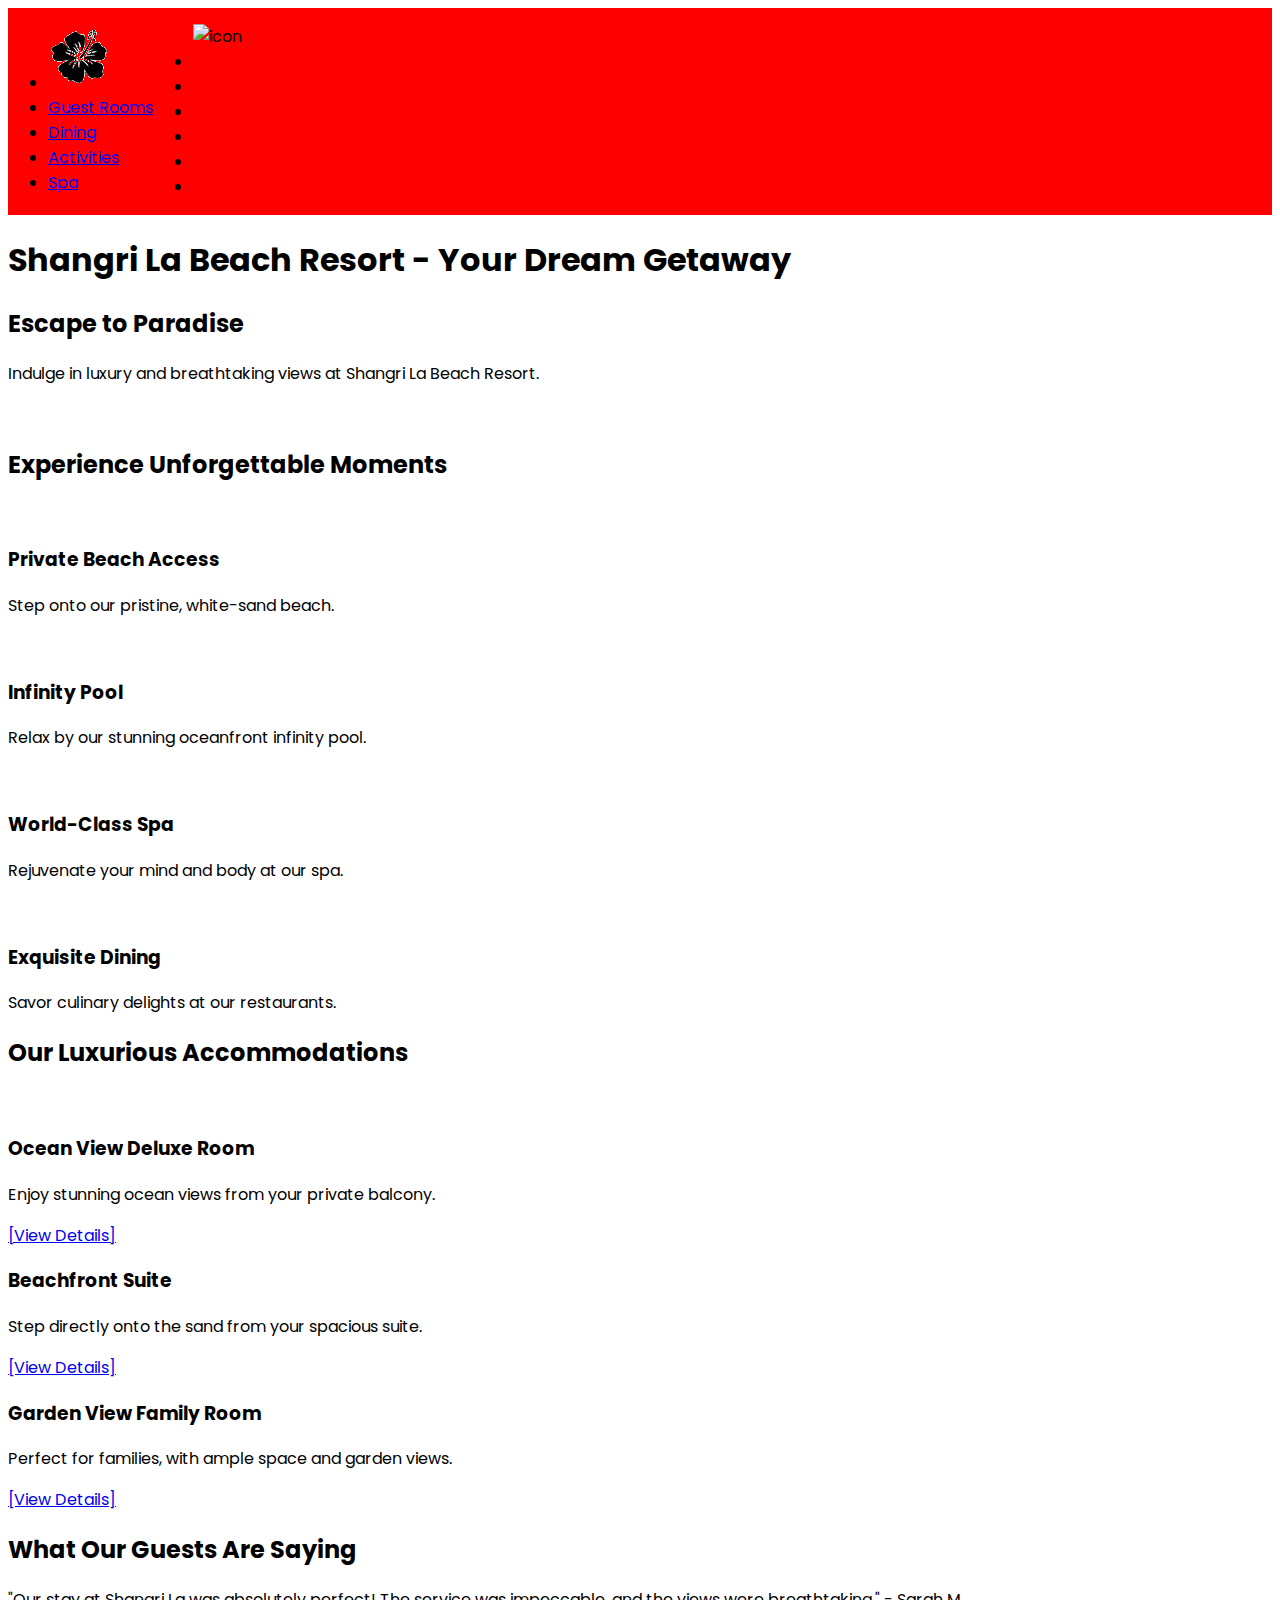
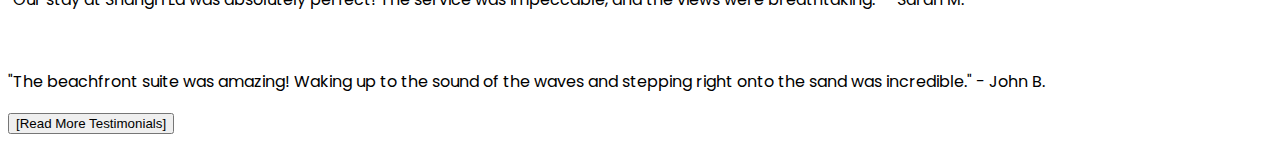
==== index.html @ 20bf905b "link font and CSS stylesheet" ====
<!DOCTYPE html>
<html lang="en">
<head>
    <meta charset="UTF-8">
    <meta name="viewport" content="width=device-width, initial-scale=1.0">
    <title>Home</title>
    <link rel="stylesheet" href="./style.css">
    <link rel="preconnect" href="https://fonts.googleapis.com">
<link rel="preconnect" href="https://fonts.gstatic.com" crossorigin>
<link href="https://fonts.googleapis.com/css2?family=Poppins:wght@200;400;700&display=swap" rel="stylesheet">
</head>
<body>
    <header>
        <ul>
          <li><a href="./index.html"><img src="./favicon.png" alt="Shangri La Logo of a 5 petal flower with a single curved stem in the center with some dots on the end of the stem"></a></li>
          <li><a href="./guest-rooms.html">Guest Rooms</a></li>
          <li><a href="./dining.html">Dining</a></li>
          <li><a href="./activities.html">Activities</a></li>
          <li><a href="./spa.html">Spa</a></li>
        </ul>
        <ul>
            <img src="" alt="icon" id="icon">
            <li id="temperature"></li>
            <li id="realfeel"></li>
            <li id="description"></li>
            <li id="humidity"></li>
            <li id="high"></li>
            <li id="low"></li>
        </ul>
    </header>

    <main>
            <h1>Shangri La Beach Resort - Your Dream Getaway</h1>
            <section>
            <h2>Escape to Paradise</h2>
            <p>Indulge in luxury and breathtaking views at Shangri La Beach Resort.</p>
            <br>
            <h2>Experience Unforgettable Moments</h2>
            <br>
            <h3>Private Beach Access</h3>
            <p>Step onto our pristine, white-sand beach.</p>
            <br>
            <h3>Infinity Pool</h3>
            <p>Relax by our stunning oceanfront infinity pool.</p>
            <br>
            <h3>World-Class Spa</h3>
            <p>Rejuvenate your mind and body at our spa.</p>
            <br>
            <h3>Exquisite Dining</h3>
            <p>Savor culinary delights at our restaurants.</p>
        </section>
        <section>
            <h2>Our Luxurious Accommodations</h2>
            <br>
            <h3>Ocean View Deluxe Room</h3>
            <p>Enjoy stunning ocean views from your private balcony.</p>
            <a href="#">[View Details]</a>
            <br>
            <h3>Beachfront Suite</h3>
            <p>Step directly onto the sand from your spacious suite.</p>
            <a href="#">[View Details]</a>
            <br>
            <h3>Garden View Family Room</h3>
            <p>Perfect for families, with ample space and garden views.</p>
            <a href="#">[View Details]</a>
        </section>
        <section>
            <h2>What Our Guests Are Saying</h2>
            <p>"Our stay at Shangri La was absolutely perfect! The service was impeccable, and the views were breathtaking."

                - Sarah M.
                </p>
            <br>
            <p>"The beachfront suite was amazing! Waking up to the sound of the waves and stepping right onto the sand was incredible."

                - John B.
                </p>
            <button>[Read More Testimonials]</button>
            <!--use js with toggle class to make this dropdown into the rest of the testimonies-->
        </section>
    </main>
    <script src="./weather.js"></script>
</body>
</html>

<!--
THESE ARE THE REST OF THE TESTIMONIES

"We traveled with our two young children, and the Kids' Club was a lifesaver! The staff were fantastic, and our kids had a blast. This allowed us some much-needed relaxation time. The resort is very family-friendly."

- Emily K.

"The spa experience was divine. The therapists were skilled, and the atmosphere was so peaceful. It was the perfect way to unwind and de-stress. We left feeling completely rejuvenated."

- David L.

"From the moment we arrived, the staff made us feel welcome and well taken care of. The attention to detail was outstanding. Shangri La truly lives up to its name - a little slice of paradise!"

- Jessica P.

We are always striving to provide exceptional experiences for our guests. If you have enjoyed your stay at Shangri La Beach Resort, we would love to hear from you!
-->
---- style.css ----
*{
    box-sizing: border-box;
}

body{
    font-family: 'Poppins', 'sans-serif';
}

header{
    display: flex;
    background-color: red;
}
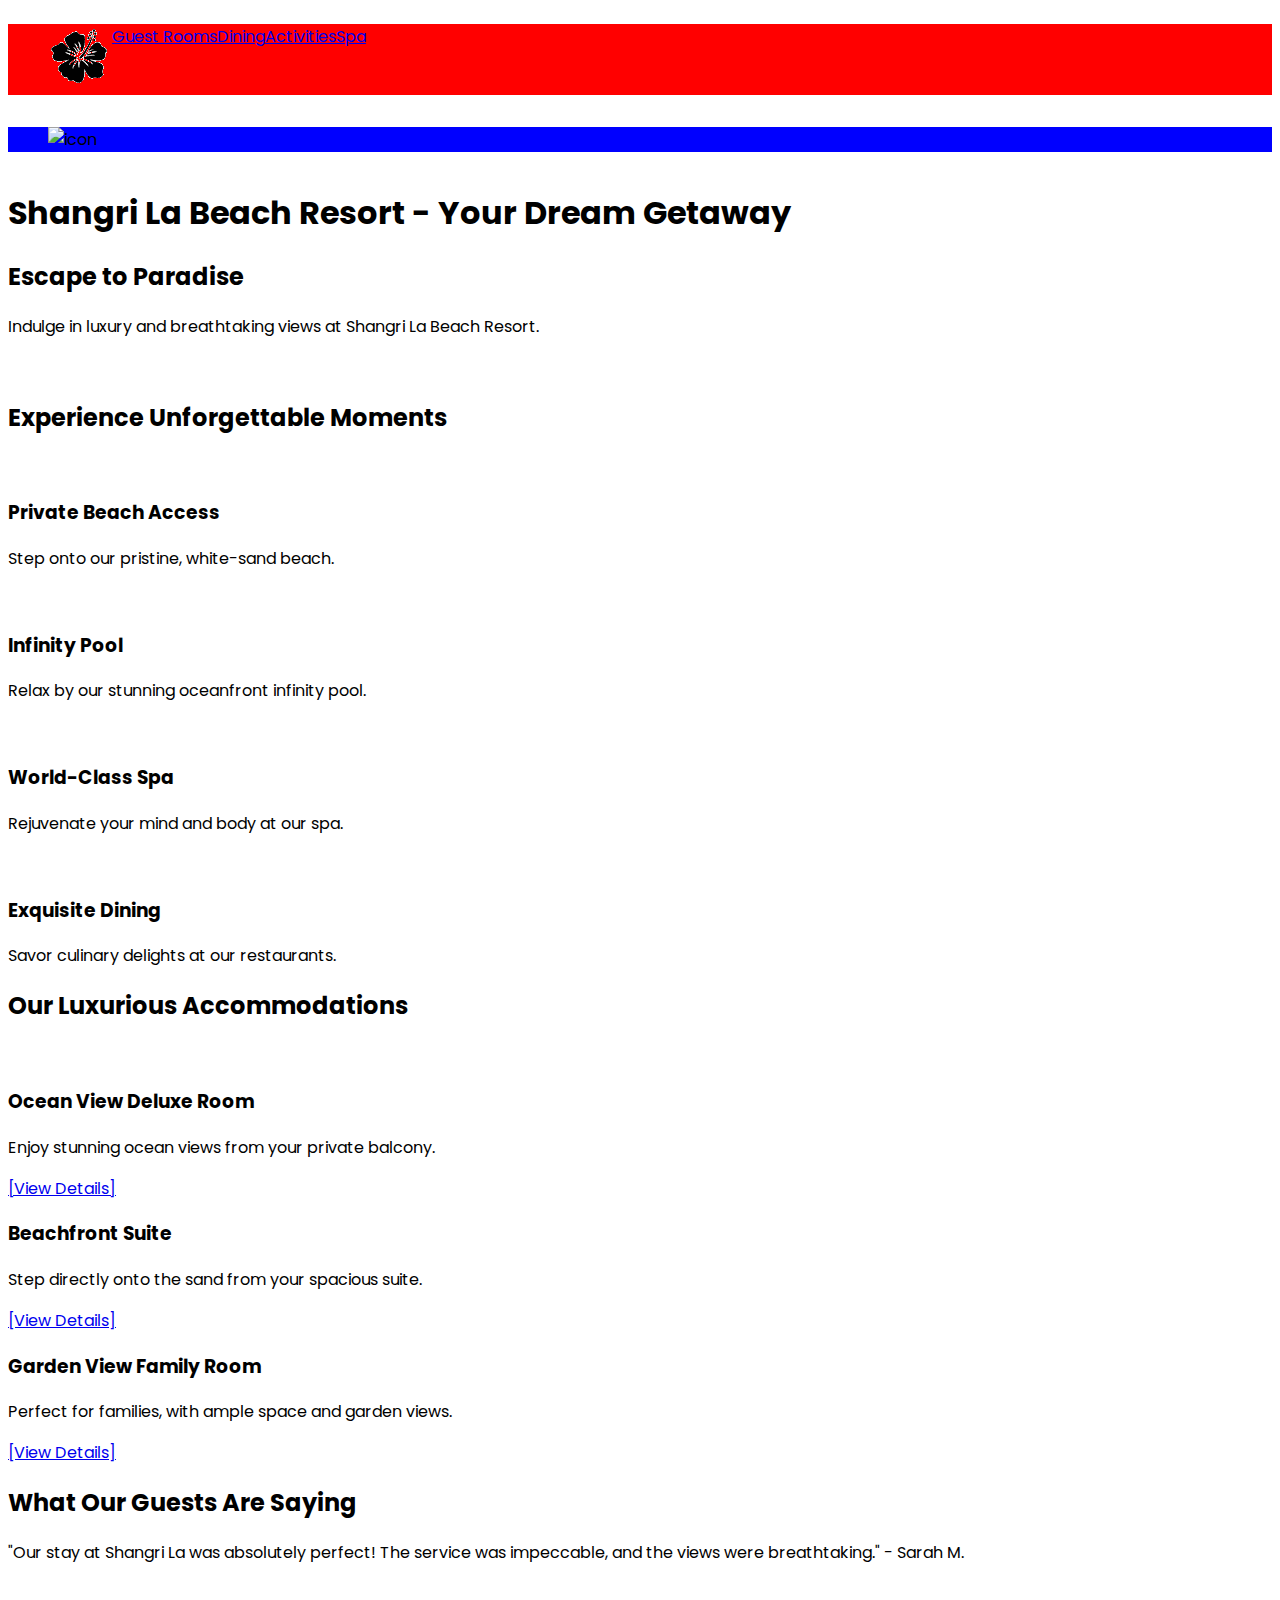
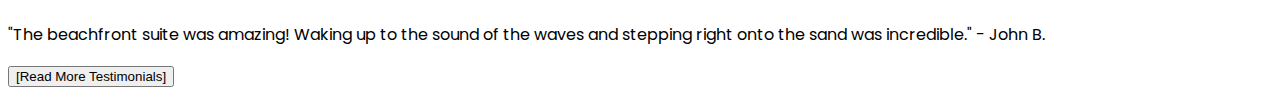
==== commit 9269c4d8: "simplify header and begin styling in CSS" ====
--- a/index.html
+++ b/index.html
@@ -11,21 +11,16 @@
 </head>
 <body>
     <header>
-        <ul>
+        <ul class="navi">
           <li><a href="./index.html"><img src="./favicon.png" alt="Shangri La Logo of a 5 petal flower with a single curved stem in the center with some dots on the end of the stem"></a></li>
           <li><a href="./guest-rooms.html">Guest Rooms</a></li>
           <li><a href="./dining.html">Dining</a></li>
           <li><a href="./activities.html">Activities</a></li>
           <li><a href="./spa.html">Spa</a></li>
         </ul>
-        <ul>
+        <ul class="temp">
             <img src="" alt="icon" id="icon">
             <li id="temperature"></li>
-            <li id="realfeel"></li>
-            <li id="description"></li>
-            <li id="humidity"></li>
-            <li id="high"></li>
-            <li id="low"></li>
         </ul>
     </header>
 
--- a/style.css
+++ b/style.css
@@ -8,5 +8,17 @@
 
 header{
     display: flex;
+    flex-direction: column;
+}
+
+.navi{
+    display: flex;
+    list-style-type: none;
     background-color: red;
 }
+
+.temp{
+    display: flex;
+    list-style-type: none;
+    background-color: blue;
+}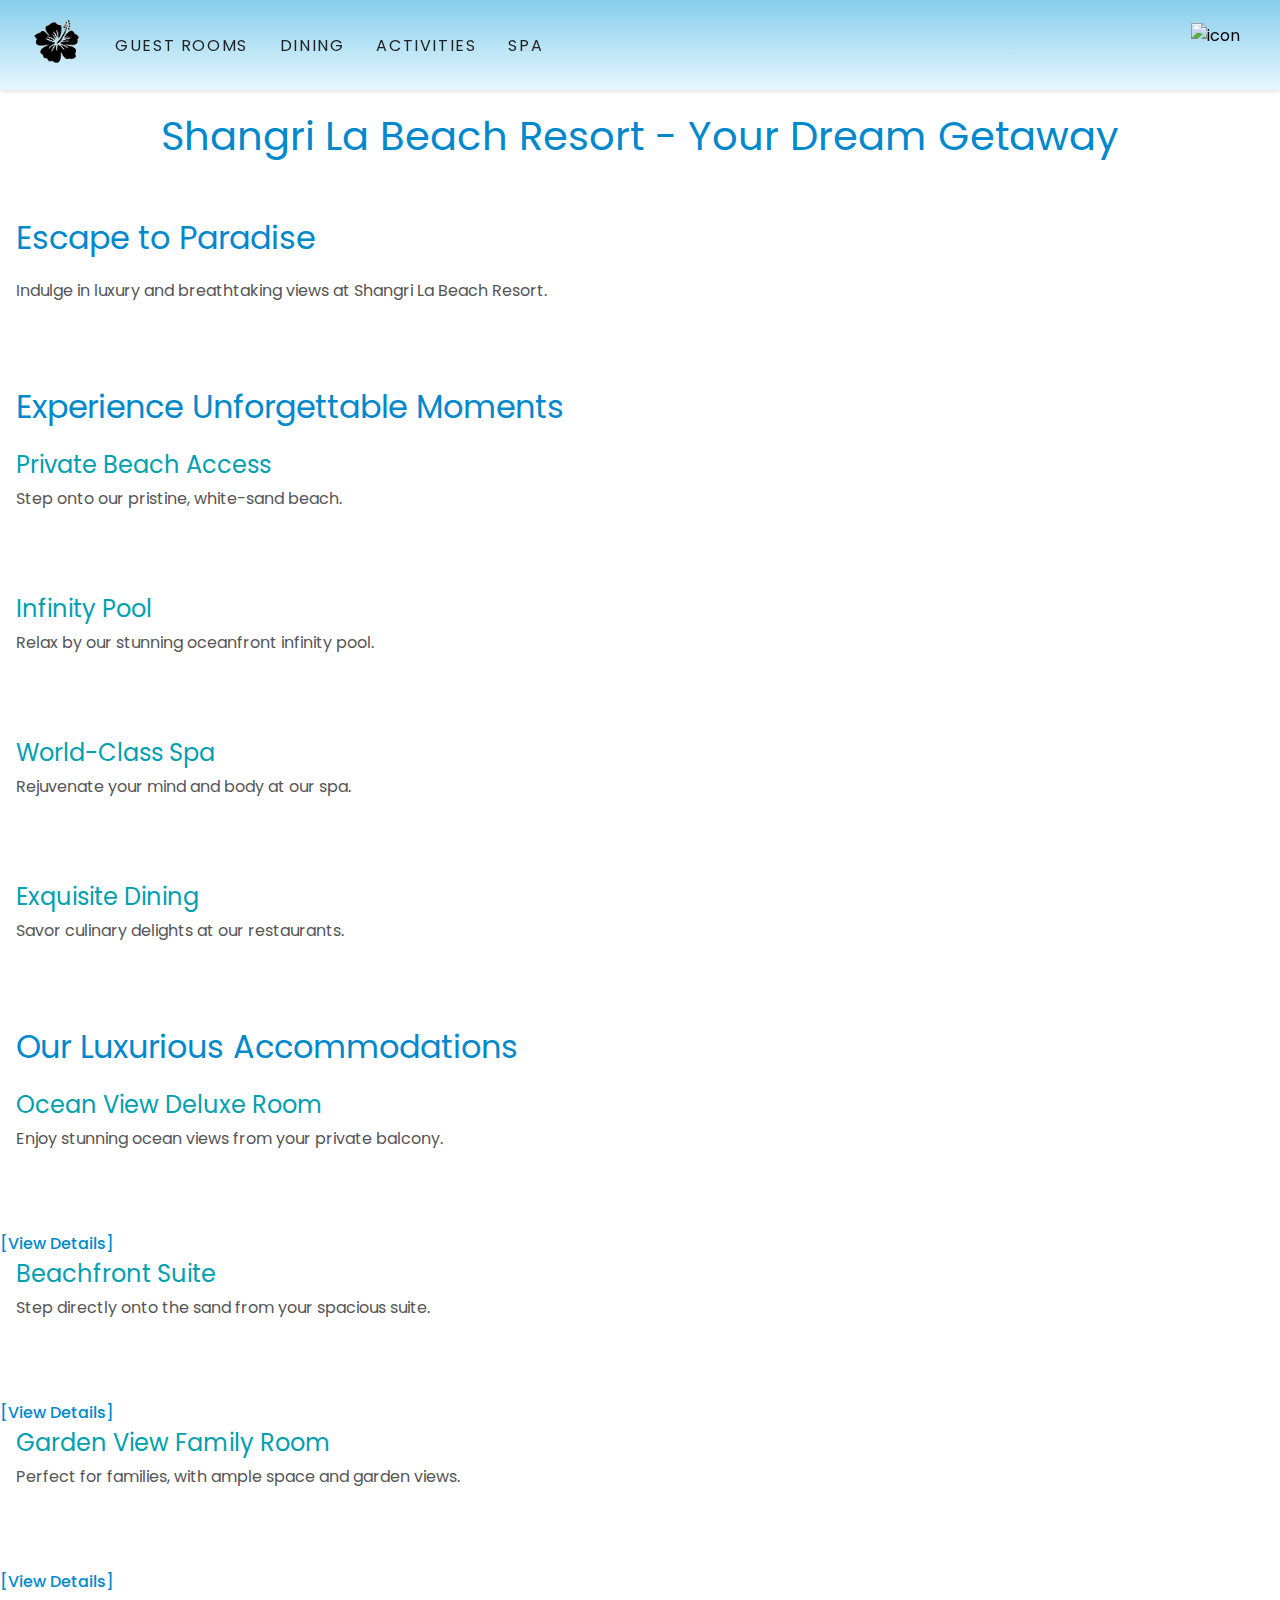
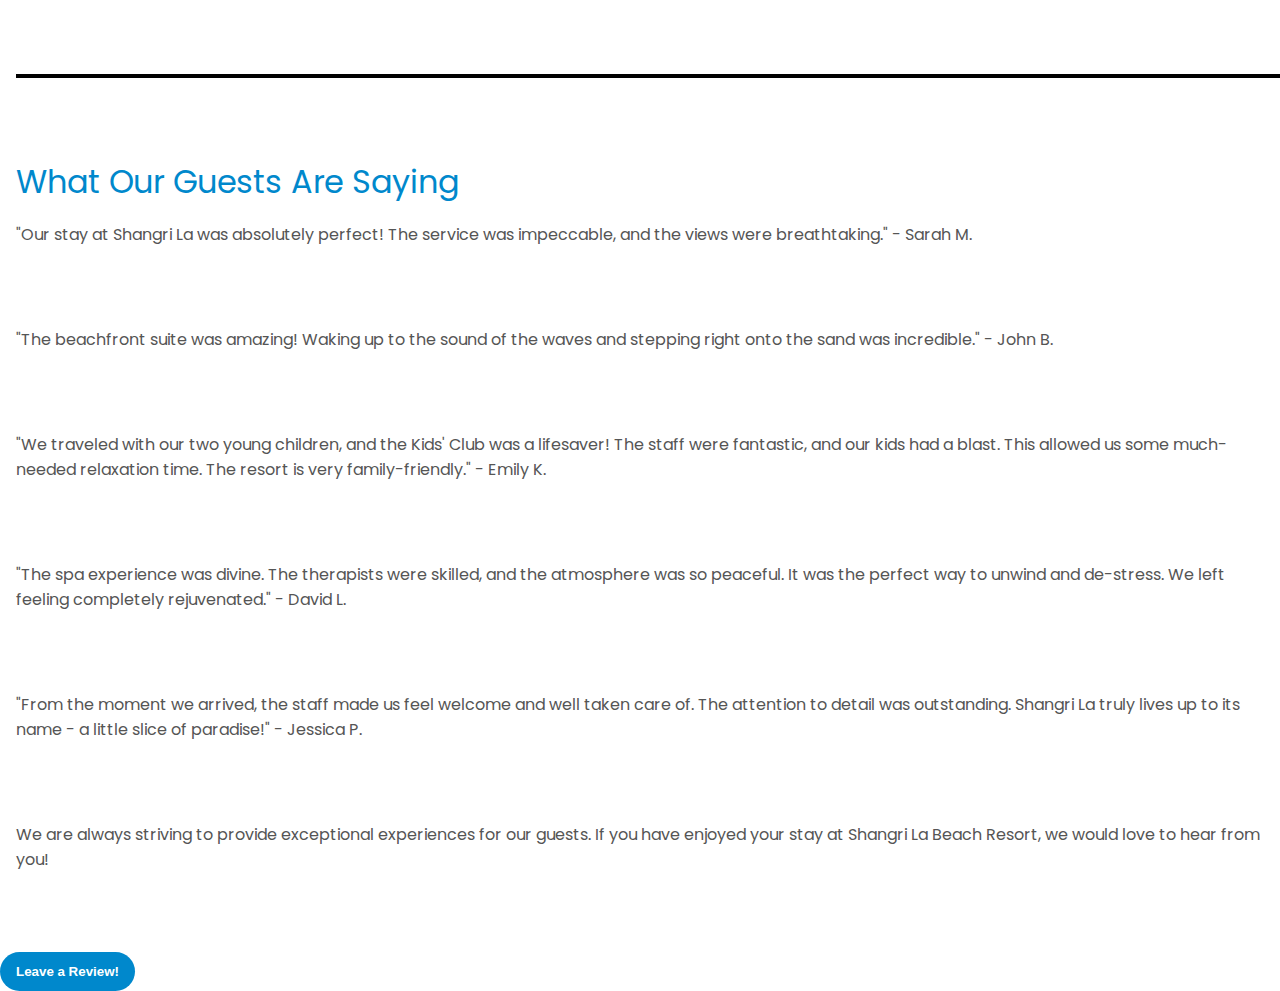
==== commit e0bc3fd7: "add major universal styling and add in photos" ====
--- a/index.html
+++ b/index.html
@@ -29,69 +29,55 @@
             <section>
             <h2>Escape to Paradise</h2>
             <p>Indulge in luxury and breathtaking views at Shangri La Beach Resort.</p>
-            <br>
             <h2>Experience Unforgettable Moments</h2>
-            <br>
             <h3>Private Beach Access</h3>
             <p>Step onto our pristine, white-sand beach.</p>
-            <br>
             <h3>Infinity Pool</h3>
             <p>Relax by our stunning oceanfront infinity pool.</p>
-            <br>
             <h3>World-Class Spa</h3>
             <p>Rejuvenate your mind and body at our spa.</p>
-            <br>
             <h3>Exquisite Dining</h3>
             <p>Savor culinary delights at our restaurants.</p>
         </section>
         <section>
             <h2>Our Luxurious Accommodations</h2>
-            <br>
             <h3>Ocean View Deluxe Room</h3>
             <p>Enjoy stunning ocean views from your private balcony.</p>
-            <a href="#">[View Details]</a>
-            <br>
+            <a href="./guest-rooms.html#ocean-view">[View Details]</a>
             <h3>Beachfront Suite</h3>
             <p>Step directly onto the sand from your spacious suite.</p>
-            <a href="#">[View Details]</a>
-            <br>
+            <a href="./guest-rooms.html#beachfront">[View Details]</a>
             <h3>Garden View Family Room</h3>
             <p>Perfect for families, with ample space and garden views.</p>
-            <a href="#">[View Details]</a>
+            <a href="./guest-rooms.html#garden-view">[View Details]</a>
         </section>
+        <p class="separation"></p>
         <section>
-            <h2>What Our Guests Are Saying</h2>
+            <h2 id="reviews">What Our Guests Are Saying</h2>
             <p>"Our stay at Shangri La was absolutely perfect! The service was impeccable, and the views were breathtaking."
 
                 - Sarah M.
                 </p>
-            <br>
             <p>"The beachfront suite was amazing! Waking up to the sound of the waves and stepping right onto the sand was incredible."
 
                 - John B.
                 </p>
-            <button>[Read More Testimonials]</button>
-            <!--use js with toggle class to make this dropdown into the rest of the testimonies-->
+            <p>"We traveled with our two young children, and the Kids' Club was a lifesaver! The staff were fantastic, and our kids had a blast. This allowed us some much-needed relaxation time. The resort is very family-friendly."
+
+                - Emily K.
+                </p>
+            <p>"The spa experience was divine. The therapists were skilled, and the atmosphere was so peaceful. It was the perfect way to unwind and de-stress. We left feeling completely rejuvenated."
+
+                - David L.
+                </p>
+            <p>"From the moment we arrived, the staff made us feel welcome and well taken care of. The attention to detail was outstanding. Shangri La truly lives up to its name - a little slice of paradise!"
+
+                - Jessica P.
+                </p>
+            <p>We are always striving to provide exceptional experiences for our guests. If you have enjoyed your stay at Shangri La Beach Resort, we would love to hear from you!</p>
+            <button>Leave a Review!</button>
         </section>
     </main>
     <script src="./weather.js"></script>
 </body>
-</html>
-
-<!--
-THESE ARE THE REST OF THE TESTIMONIES
-
-"We traveled with our two young children, and the Kids' Club was a lifesaver! The staff were fantastic, and our kids had a blast. This allowed us some much-needed relaxation time. The resort is very family-friendly."
-
-- Emily K.
-
-"The spa experience was divine. The therapists were skilled, and the atmosphere was so peaceful. It was the perfect way to unwind and de-stress. We left feeling completely rejuvenated."
-
-- David L.
-
-"From the moment we arrived, the staff made us feel welcome and well taken care of. The attention to detail was outstanding. Shangri La truly lives up to its name - a little slice of paradise!"
-
-- Jessica P.
-
-We are always striving to provide exceptional experiences for our guests. If you have enjoyed your stay at Shangri La Beach Resort, we would love to hear from you!
--->+</html>--- a/style.css
+++ b/style.css
@@ -1,5 +1,7 @@
 *{
     box-sizing: border-box;
+    margin: 0;
+    padding: 0;
 }
 
 body{
@@ -8,17 +10,126 @@
 
 header{
     display: flex;
-    flex-direction: column;
+    justify-content: space-between;
+    align-items: center;
+    padding: 1rem 2rem;
+    background: linear-gradient(to bottom, skyblue, #e6f7ff);
+    box-shadow: 0 2px 4px rgba(0, 0, 0, 0.1);
+    /* I know I'm using px here. I hope that's alright!*/
+    position: sticky;
+    top: 0;
+    z-index: 100;
 }
 
-.navi{
+.navi {
     display: flex;
-    list-style-type: none;
-    background-color: red;
-}
+    align-items: center;
+    list-style: none;
+  }
+  
+  .navi li {
+    margin-left: 2rem;
+  }
 
-.temp{
+  .navi li:first-child {
+    margin-left: 0;
+  }
+  
+  .navi a {
+    color: #232222;
+    text-decoration: none;
+    font-weight: 400;
+    text-transform: uppercase;
+    letter-spacing: 0.1rem;
+    transition: color 0.5s ease;
+  }
+
+  .navi a:hover {
+    color: #0088cc;
+  }
+
+  .navi img{
+    height: 3.2rem;
+    width: auto;
+  }
+
+  .temp {
     display: flex;
-    list-style-type: none;
-    background-color: blue;
-}+    align-items: center;
+    list-style: none;
+  }
+
+  .temp img {
+    height: 2.8rem;
+    width: auto;
+    margin-right: 0.5rem;
+  }
+  
+  h1 {
+    font-size: 2.5rem;
+    color: #0088cc;
+    text-align: center;
+    margin-top: 1rem;
+    margin-bottom: 2rem;
+    font-weight: 400;
+    padding-bottom: 1rem;
+  }
+  
+  h2 {
+    font-size: 2rem;
+    color: #0088cc;
+    margin-bottom: 1rem;
+    margin-left: 1rem;
+    font-weight: 400;
+  }
+  
+  h3 {
+    font-size: 1.5rem;
+    color: #00a0b0;
+    margin-bottom: 0.25rem;
+    margin-left: 1rem;
+    font-weight: 400;
+  }
+  
+  p {
+    margin-bottom: 5rem;
+    margin-left: 1rem;
+    color: #555555;
+  }
+
+  a {
+    color: #0088cc;
+    text-decoration: none;
+    font-weight: 500;
+    transition: color 0.5s ease;
+  }
+  
+  a:hover {
+    color: turquoise;
+  }
+
+  button {
+    background-color: #0088cc;
+    color: white;
+    border: none;
+    padding: 0.75rem 1rem;
+    border-radius: 2rem;
+    cursor: pointer;
+    font-weight: bold;
+    transition: background-color 0.3s ease;
+  }
+  
+  button:hover {
+    background-color: turquoise;
+  }
+  
+  .list{
+    margin-left: 2rem;
+  }
+
+
+  .separation{
+    border: 2px solid black;
+    margin-top: 5rem;
+  }
+
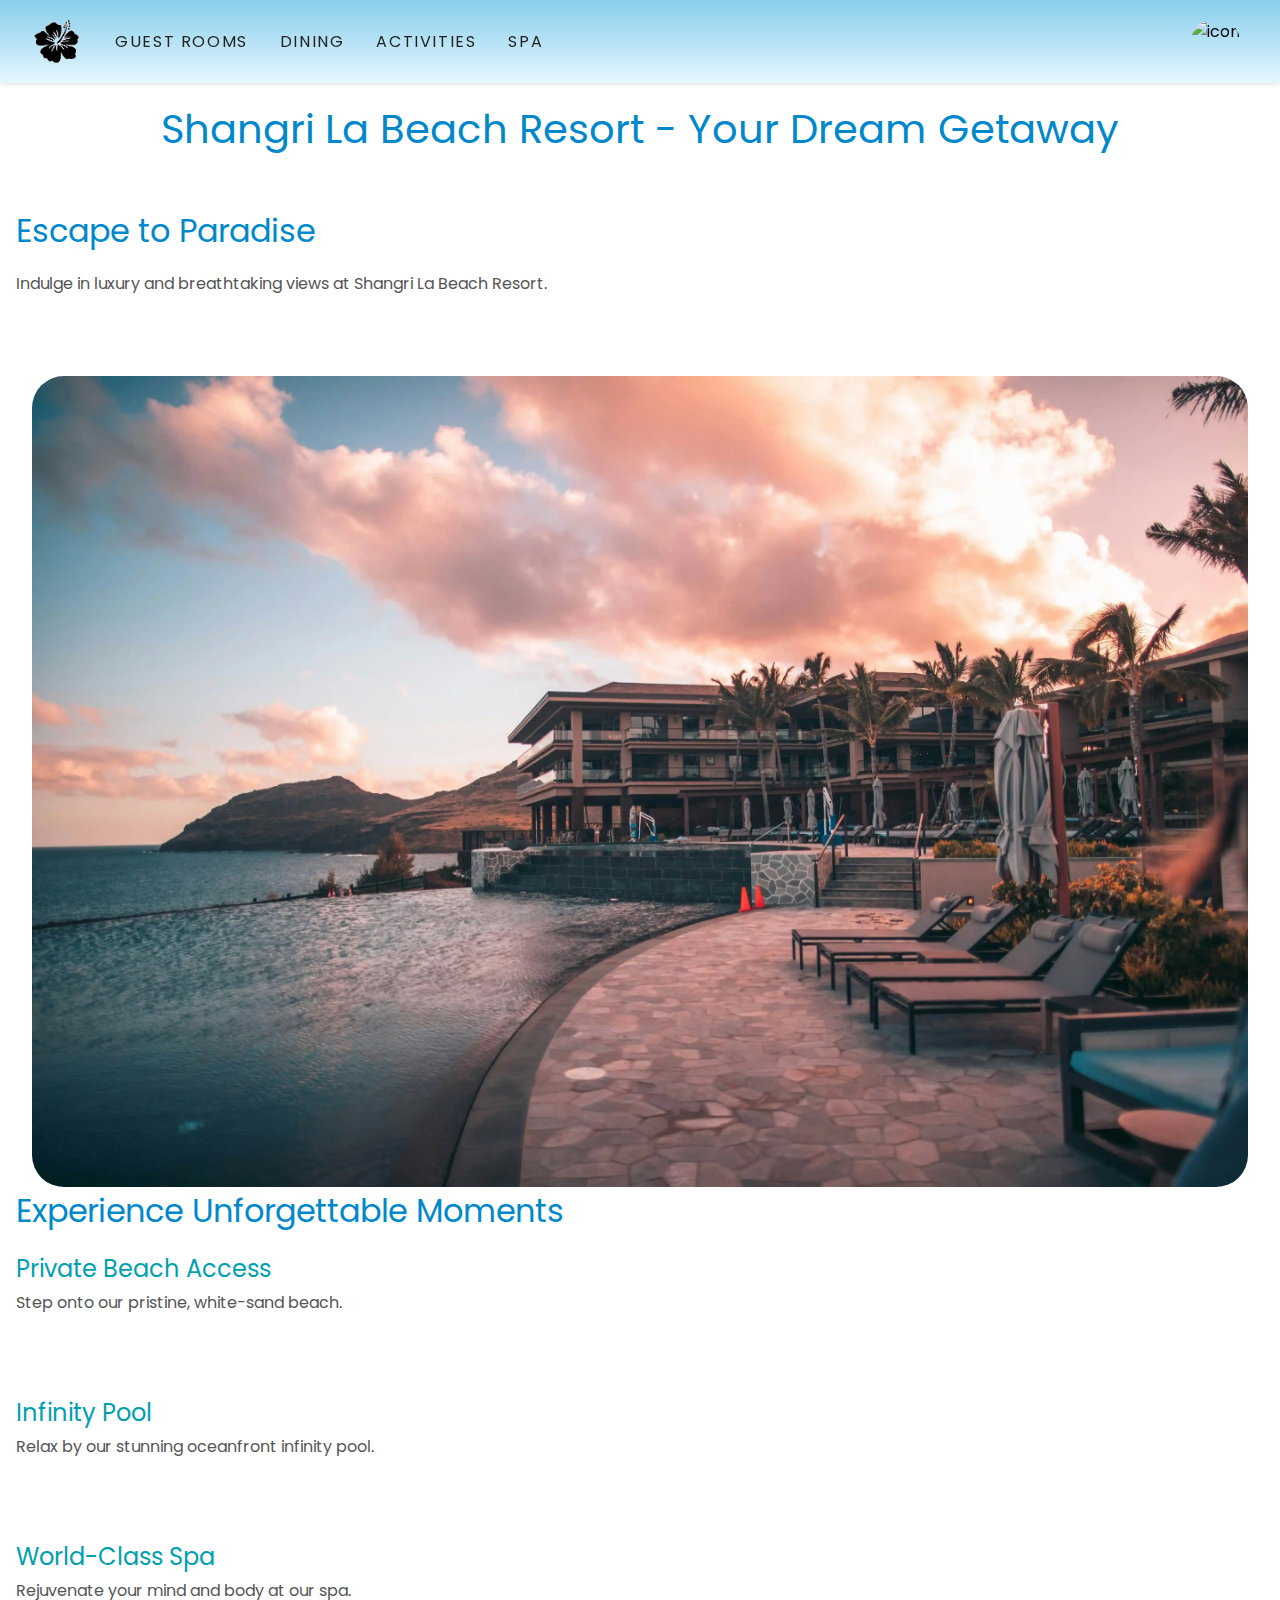
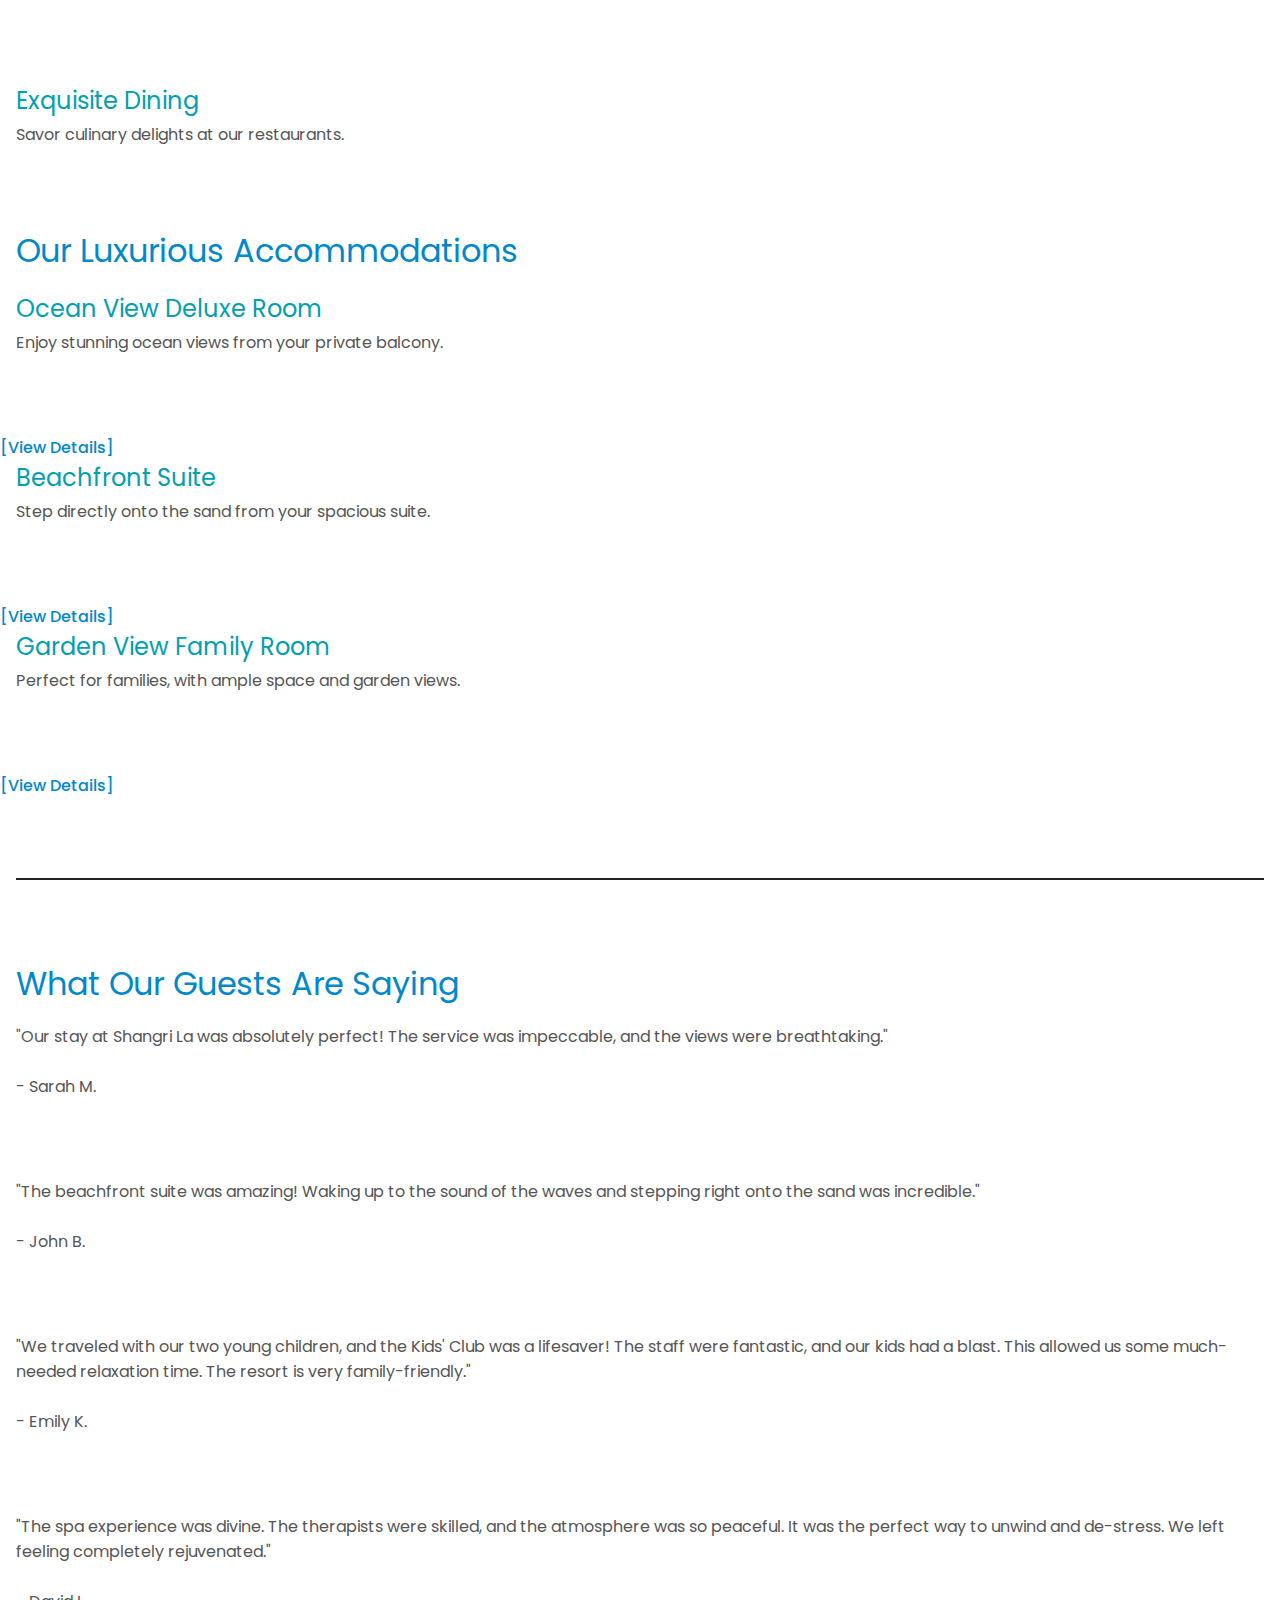
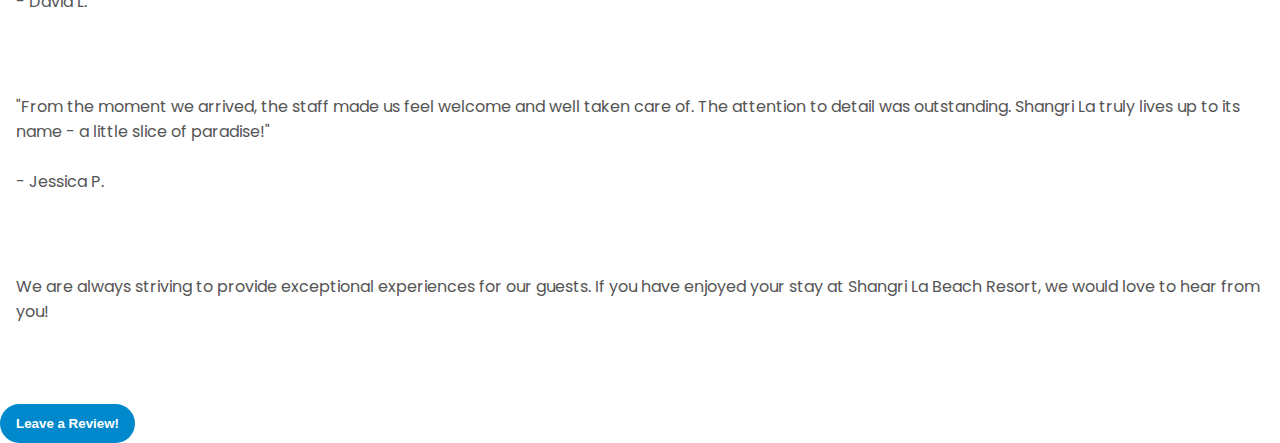
==== commit 9cc1a9a5: "fix formatting on home page, CSS file, and JS file" ====
--- a/index.html
+++ b/index.html
@@ -29,6 +29,7 @@
             <section>
             <h2>Escape to Paradise</h2>
             <p>Indulge in luxury and breathtaking views at Shangri La Beach Resort.</p>
+            <img src="./Photos/sunset.webp" alt="A breathtaking sunset over the infinity pool of the resort taken from the edge of the pool with vibrant clouds in the sky" width="95%">
             <h2>Experience Unforgettable Moments</h2>
             <h3>Private Beach Access</h3>
             <p>Step onto our pristine, white-sand beach.</p>
@@ -55,23 +56,23 @@
         <section>
             <h2 id="reviews">What Our Guests Are Saying</h2>
             <p>"Our stay at Shangri La was absolutely perfect! The service was impeccable, and the views were breathtaking."
-
+                <br><br>
                 - Sarah M.
                 </p>
             <p>"The beachfront suite was amazing! Waking up to the sound of the waves and stepping right onto the sand was incredible."
-
+                <br><br>
                 - John B.
                 </p>
             <p>"We traveled with our two young children, and the Kids' Club was a lifesaver! The staff were fantastic, and our kids had a blast. This allowed us some much-needed relaxation time. The resort is very family-friendly."
-
+                <br><br>
                 - Emily K.
                 </p>
             <p>"The spa experience was divine. The therapists were skilled, and the atmosphere was so peaceful. It was the perfect way to unwind and de-stress. We left feeling completely rejuvenated."
-
+                <br><br>
                 - David L.
                 </p>
             <p>"From the moment we arrived, the staff made us feel welcome and well taken care of. The attention to detail was outstanding. Shangri La truly lives up to its name - a little slice of paradise!"
-
+                <br><br>
                 - Jessica P.
                 </p>
             <p>We are always striving to provide exceptional experiences for our guests. If you have enjoyed your stay at Shangri La Beach Resort, we would love to hear from you!</p>
--- a/style.css
+++ b/style.css
@@ -25,47 +25,47 @@
     display: flex;
     align-items: center;
     list-style: none;
-  }
+}
   
-  .navi li {
+.navi li {
     margin-left: 2rem;
-  }
+}
 
-  .navi li:first-child {
+.navi li:first-child {
     margin-left: 0;
-  }
+}
   
-  .navi a {
+.navi a {
     color: #232222;
     text-decoration: none;
     font-weight: 400;
     text-transform: uppercase;
     letter-spacing: 0.1rem;
     transition: color 0.5s ease;
-  }
+}
 
-  .navi a:hover {
+.navi a:hover {
     color: #0088cc;
-  }
+}
 
-  .navi img{
+.navi img{
     height: 3.2rem;
     width: auto;
-  }
+}
 
-  .temp {
+.temp {
     display: flex;
     align-items: center;
     list-style: none;
-  }
+}
 
-  .temp img {
+.temp img {
     height: 2.8rem;
     width: auto;
     margin-right: 0.5rem;
-  }
+}
   
-  h1 {
+h1 {
     font-size: 2.5rem;
     color: #0088cc;
     text-align: center;
@@ -73,42 +73,42 @@
     margin-bottom: 2rem;
     font-weight: 400;
     padding-bottom: 1rem;
-  }
+}
   
-  h2 {
+h2 {
     font-size: 2rem;
     color: #0088cc;
     margin-bottom: 1rem;
     margin-left: 1rem;
     font-weight: 400;
-  }
+}
   
-  h3 {
+h3 {
     font-size: 1.5rem;
     color: #00a0b0;
     margin-bottom: 0.25rem;
     margin-left: 1rem;
     font-weight: 400;
-  }
+}
   
-  p {
+p {
     margin-bottom: 5rem;
     margin-left: 1rem;
     color: #555555;
-  }
+}
 
-  a {
+a {
     color: #0088cc;
     text-decoration: none;
     font-weight: 500;
     transition: color 0.5s ease;
-  }
+}
   
-  a:hover {
+a:hover {
     color: turquoise;
-  }
+}
 
-  button {
+button {
     background-color: #0088cc;
     color: white;
     border: none;
@@ -117,19 +117,25 @@
     cursor: pointer;
     font-weight: bold;
     transition: background-color 0.3s ease;
-  }
+}
   
-  button:hover {
+button:hover {
     background-color: turquoise;
-  }
+}
   
-  .list{
+.list{
     margin-left: 2rem;
-  }
+}
 
+.separation{
+    border: 1.5px solid #232222;
+    margin-top: 5rem;
+    margin-right: 1rem;
+}
 
-  .separation{
-    border: 2px solid black;
-    margin-top: 5rem;
-  }
-
+img{
+    display: block;
+    margin-left: auto;
+    margin-right: auto;
+    border-radius: 2rem;
+}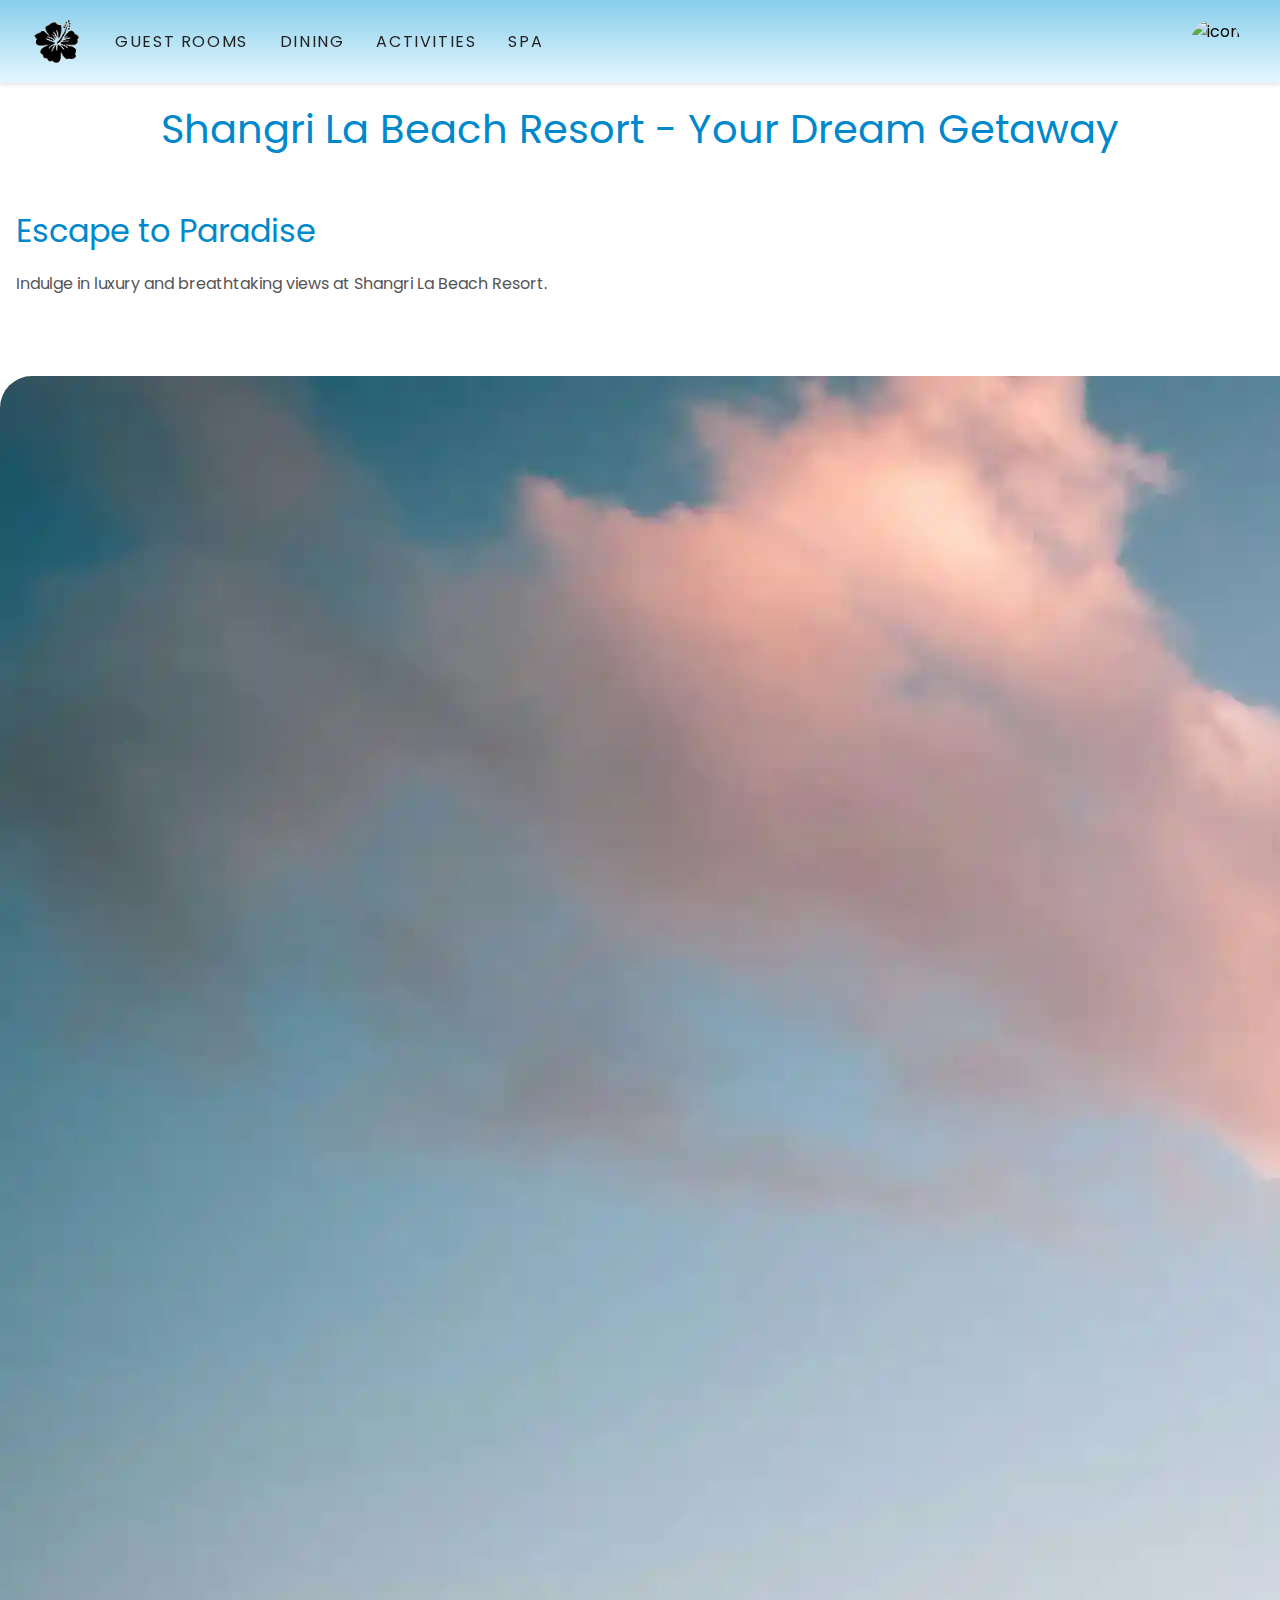
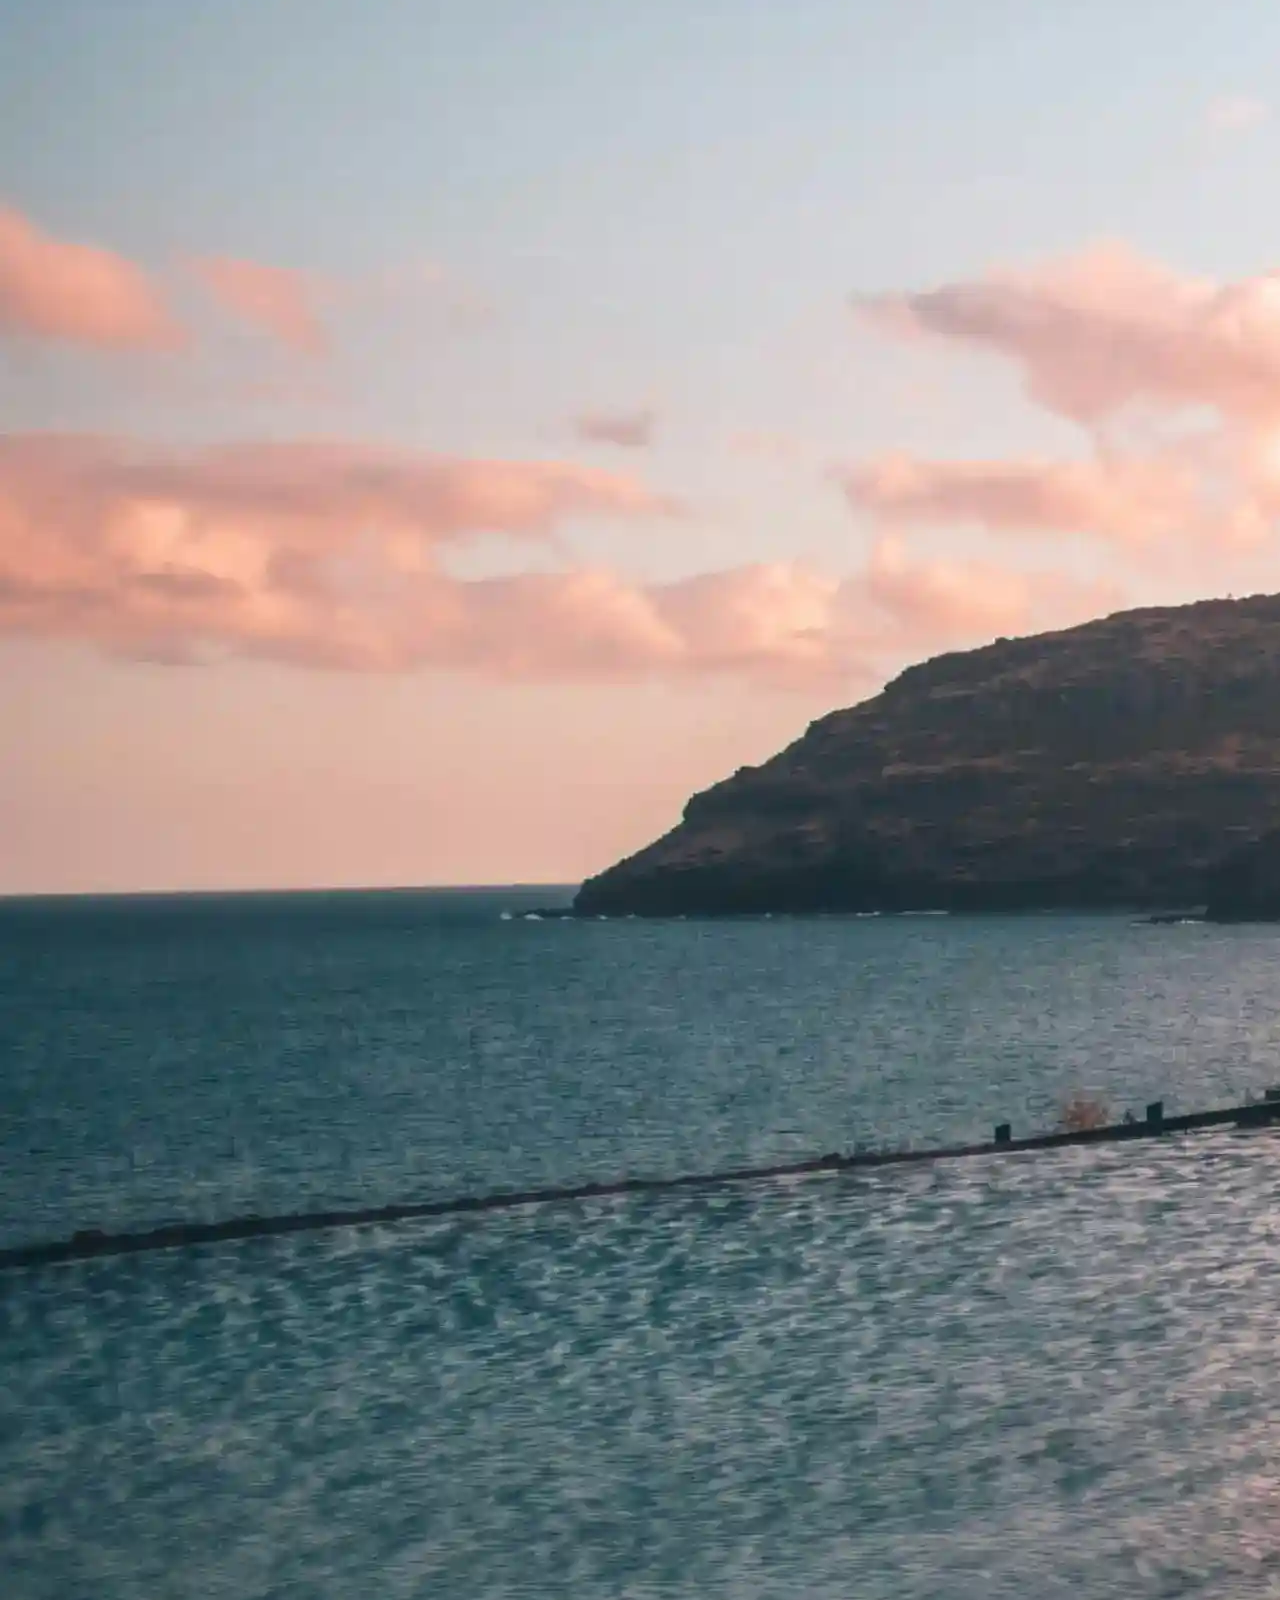
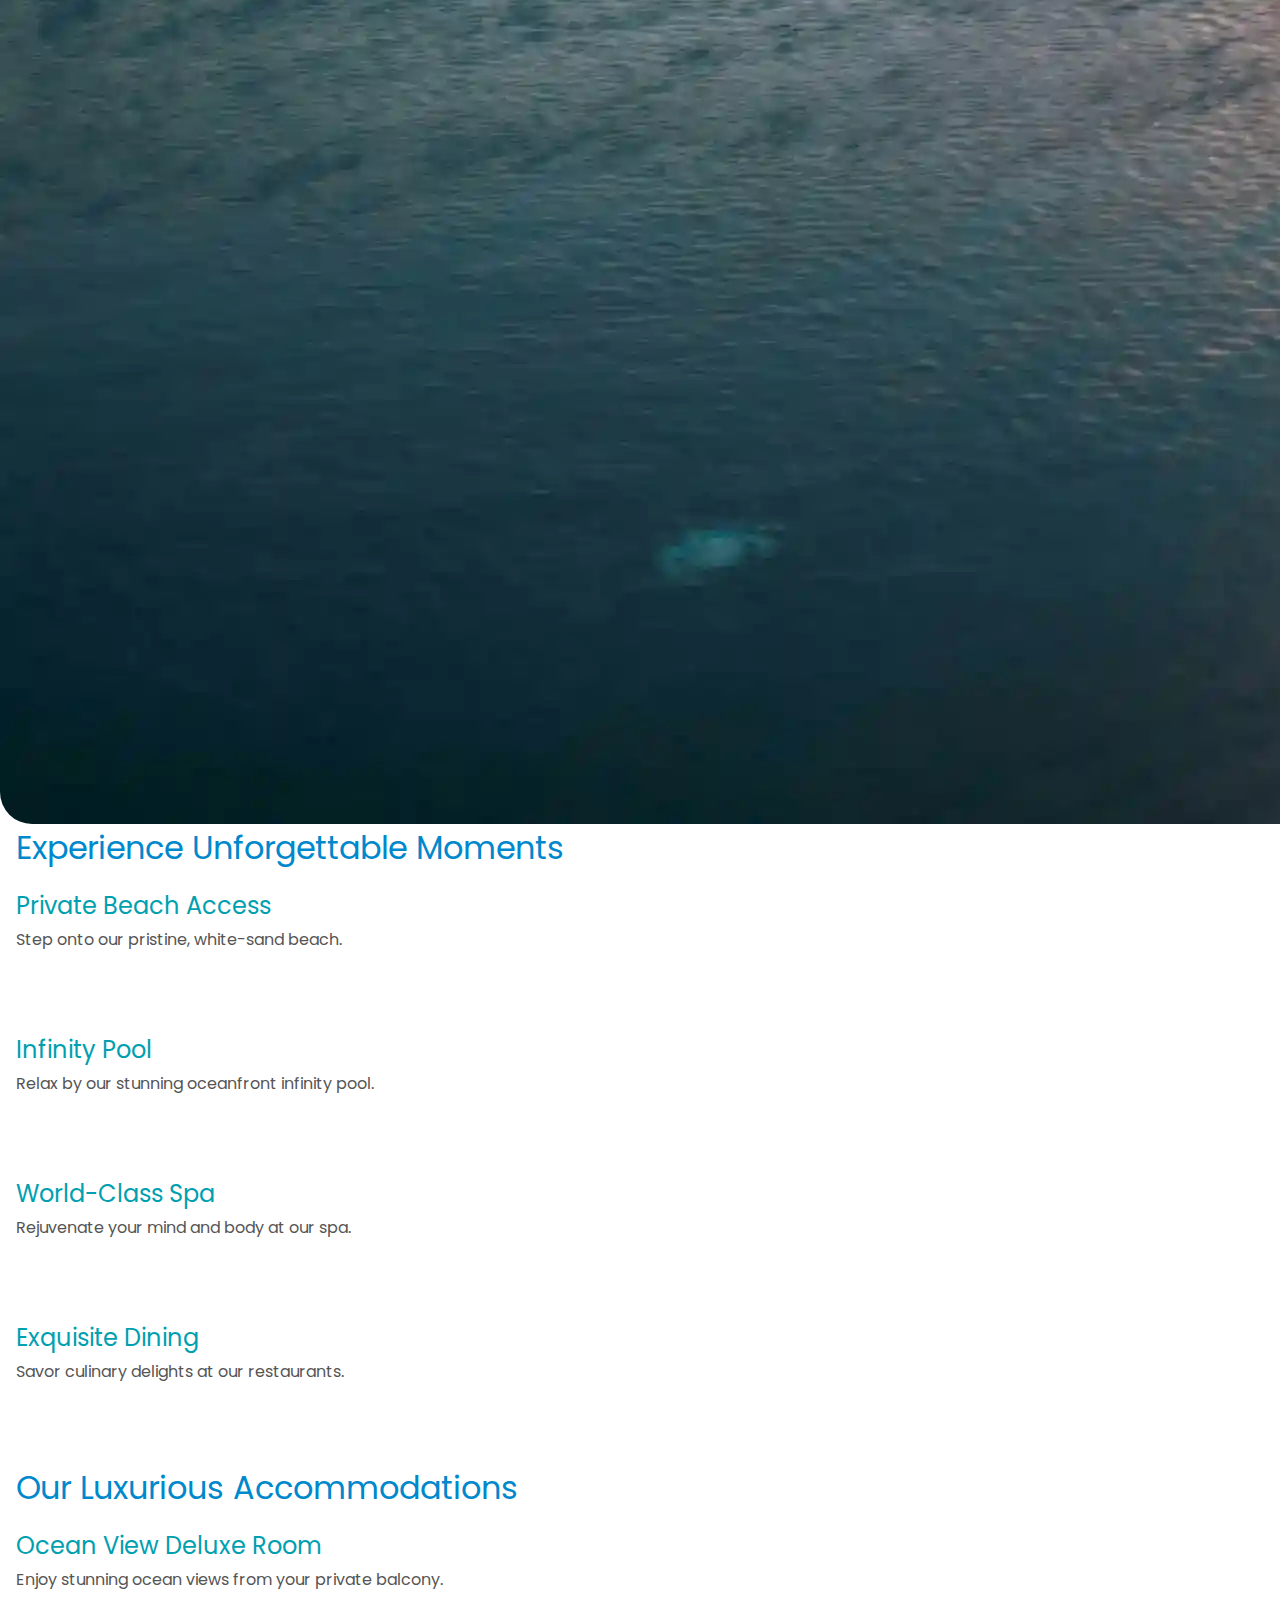
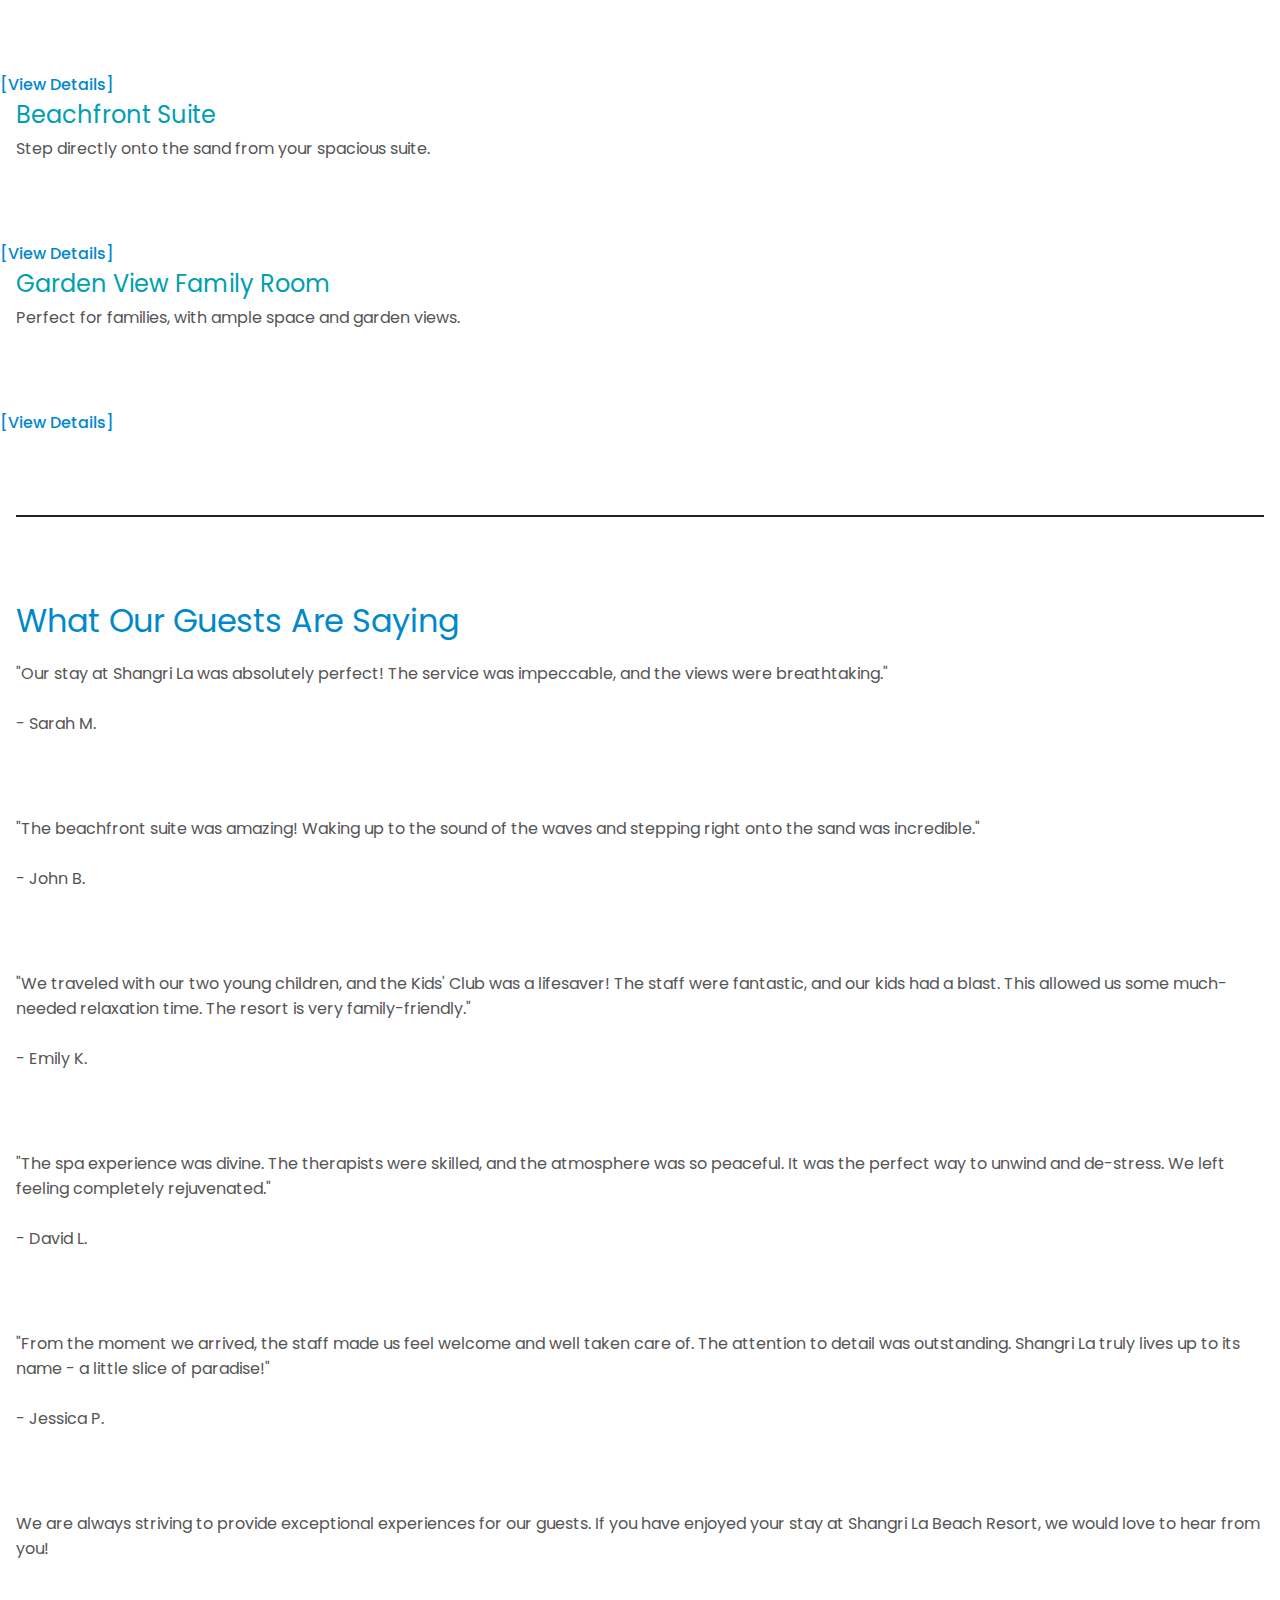
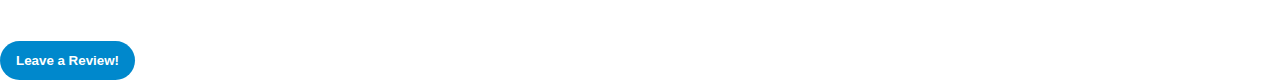
==== commit d9c05d21: "correct HTML errors to achieve 100% validation" ====
--- a/index.html
+++ b/index.html
@@ -19,7 +19,7 @@
           <li><a href="./spa.html">Spa</a></li>
         </ul>
         <ul class="temp">
-            <img src="" alt="icon" id="icon">
+            <li><img src="icon" alt="icon" id="icon"></li>
             <li id="temperature"></li>
         </ul>
     </header>
@@ -29,7 +29,7 @@
             <section>
             <h2>Escape to Paradise</h2>
             <p>Indulge in luxury and breathtaking views at Shangri La Beach Resort.</p>
-            <img src="./Photos/sunset.webp" alt="A breathtaking sunset over the infinity pool of the resort taken from the edge of the pool with vibrant clouds in the sky" width="95%">
+            <img src="./Photos/sunset.webp" alt="A breathtaking sunset over the infinity pool of the resort taken from the edge of the pool with vibrant clouds in the sky">
             <h2>Experience Unforgettable Moments</h2>
             <h3>Private Beach Access</h3>
             <p>Step onto our pristine, white-sand beach.</p>
@@ -44,13 +44,13 @@
             <h2>Our Luxurious Accommodations</h2>
             <h3>Ocean View Deluxe Room</h3>
             <p>Enjoy stunning ocean views from your private balcony.</p>
-            <a href="./guest-rooms.html#ocean-view">[View Details]</a>
+            <a href="./guest-rooms.html#ocean-view" class="details">[View Details]</a>
             <h3>Beachfront Suite</h3>
             <p>Step directly onto the sand from your spacious suite.</p>
-            <a href="./guest-rooms.html#beachfront">[View Details]</a>
+            <a href="./guest-rooms.html#beachfront" class="details">[View Details]</a>
             <h3>Garden View Family Room</h3>
             <p>Perfect for families, with ample space and garden views.</p>
-            <a href="./guest-rooms.html#garden-view">[View Details]</a>
+            <a href="./guest-rooms.html#garden-view" class="details">[View Details]</a>
         </section>
         <p class="separation"></p>
         <section>
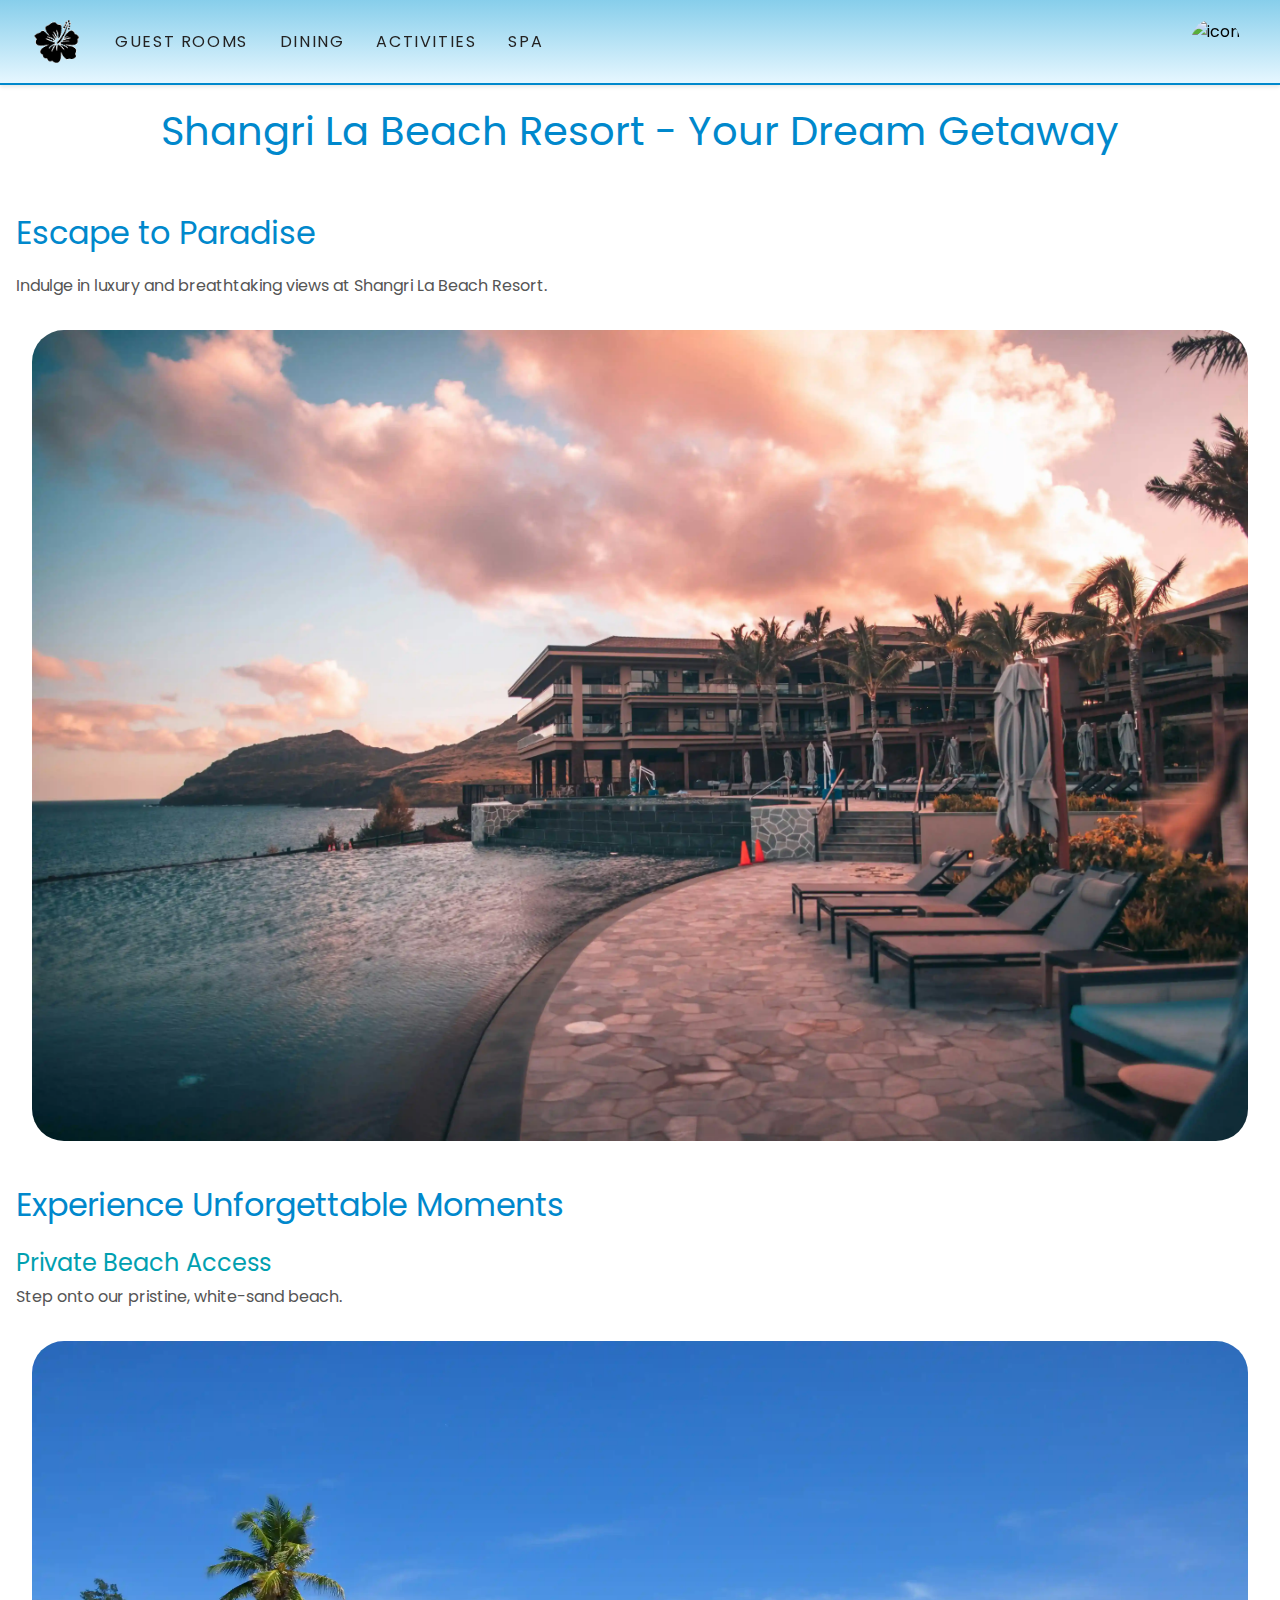
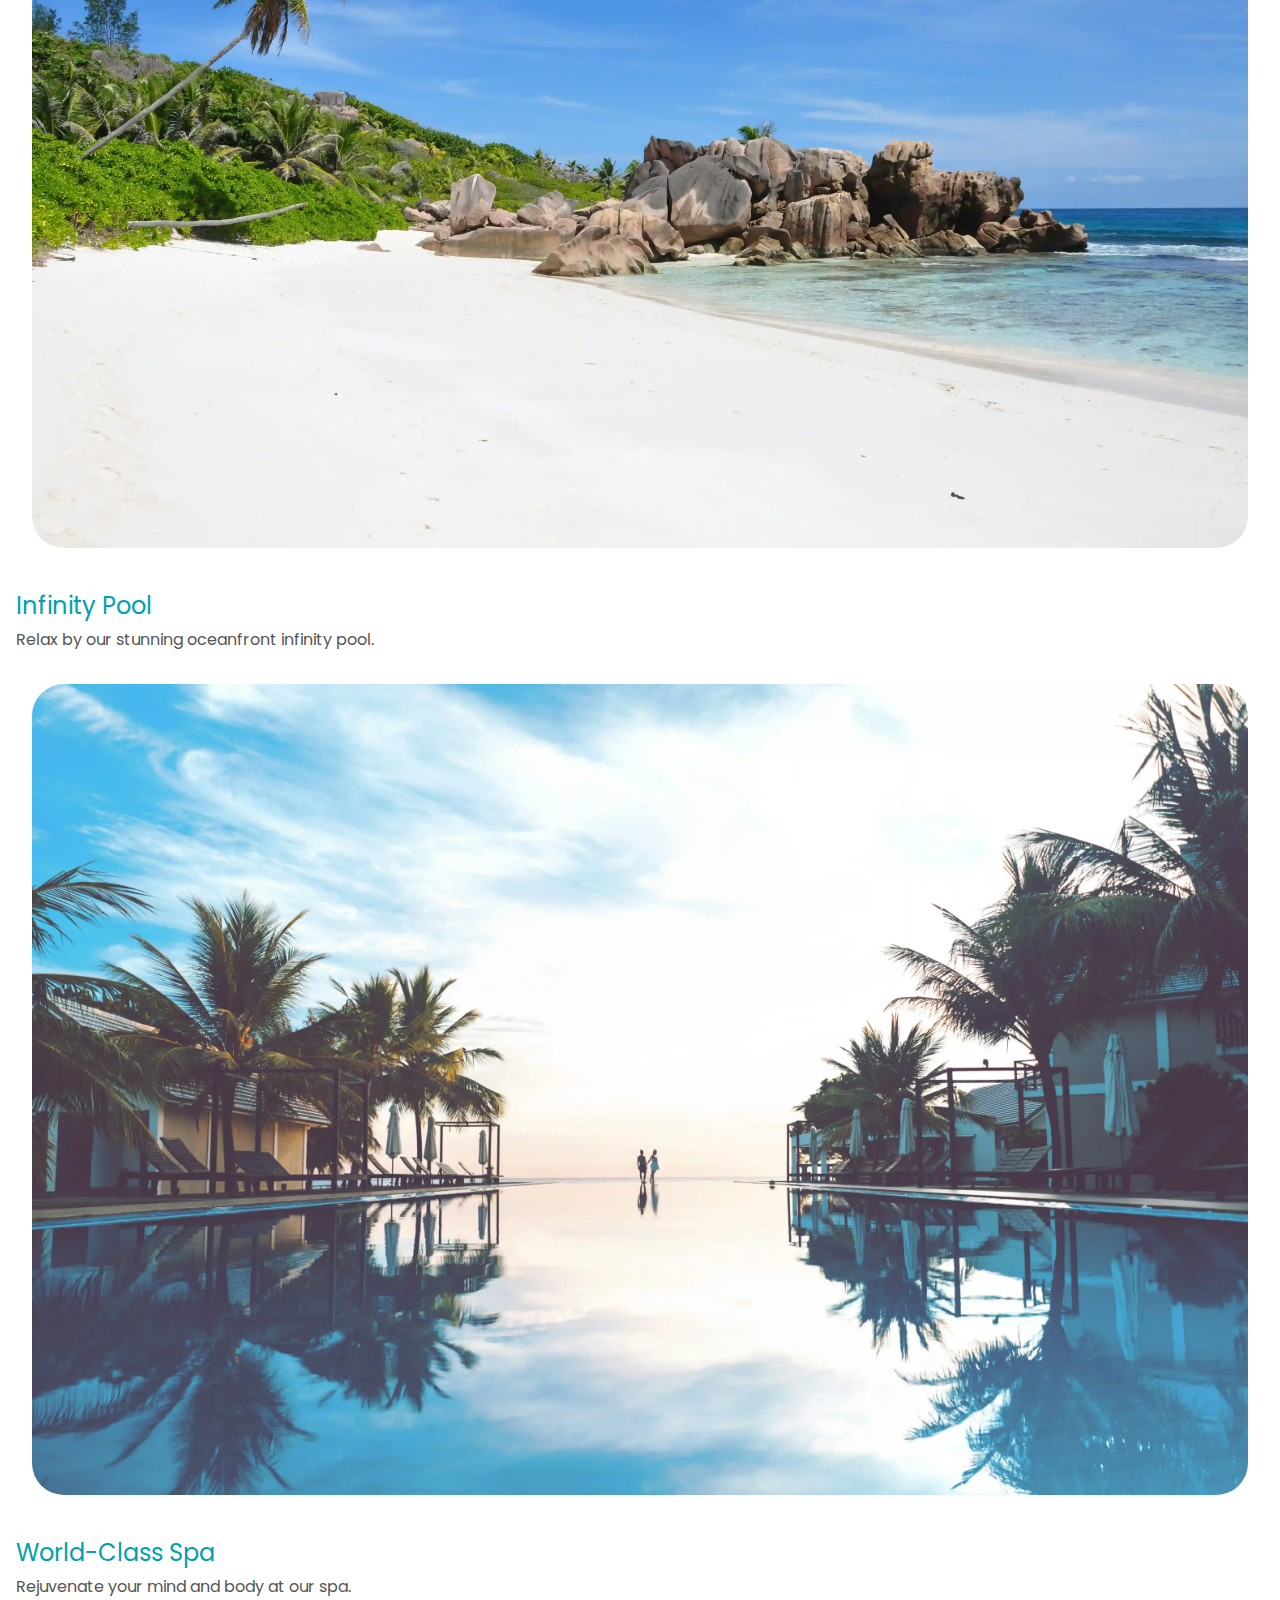
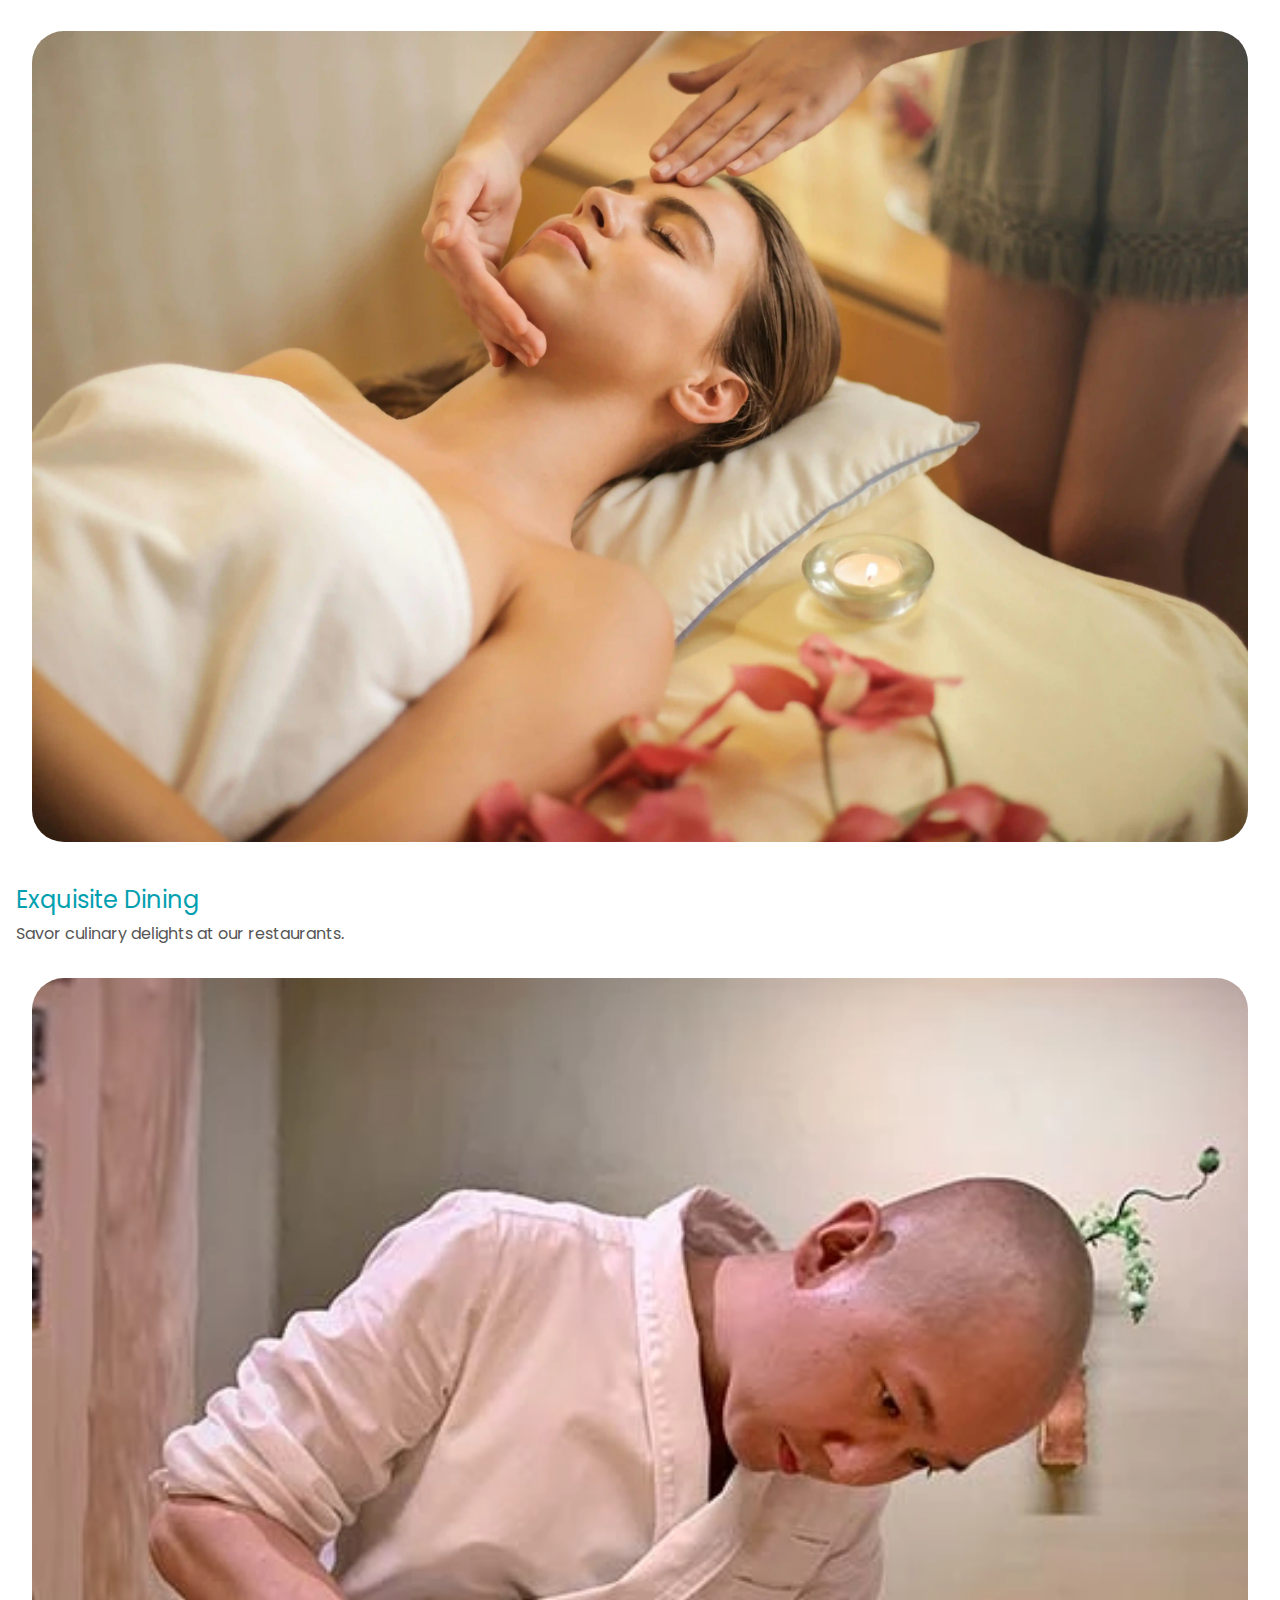
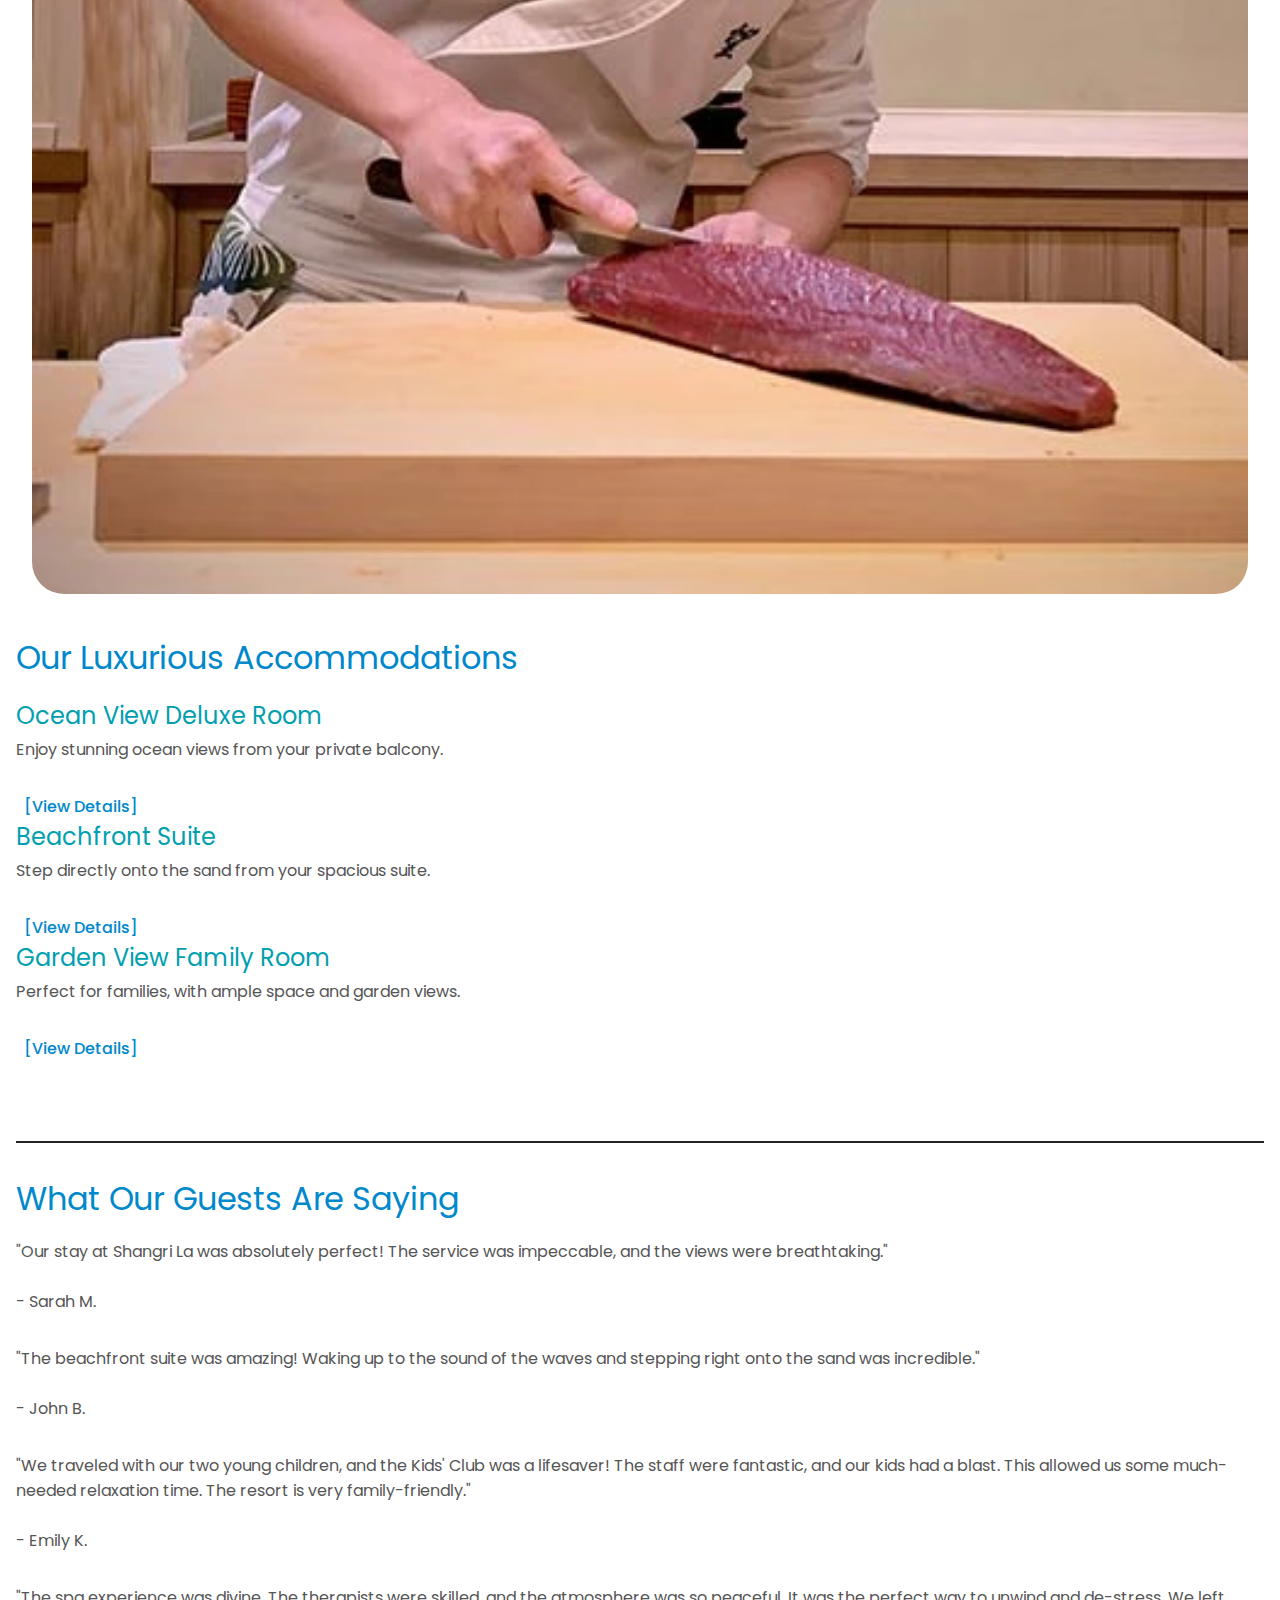
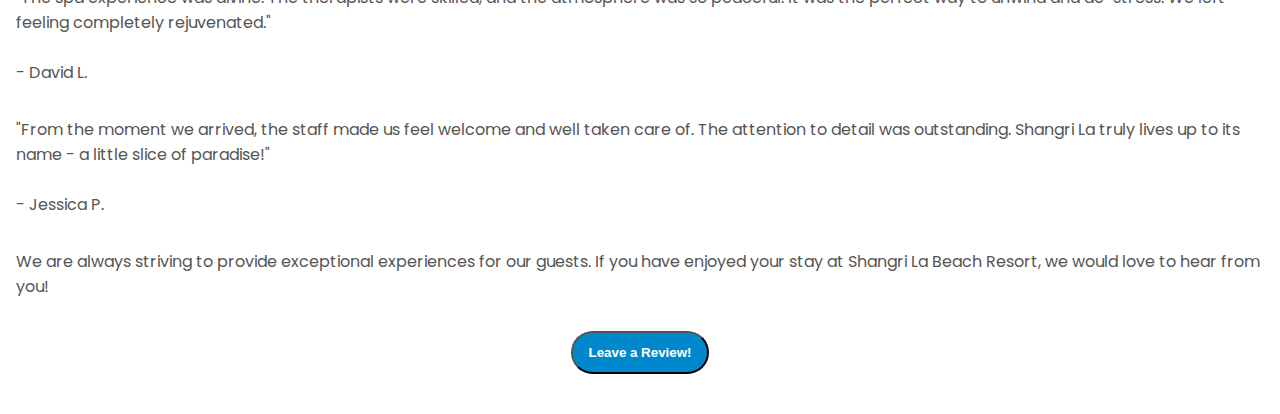
==== commit 875d369e: "add images to home page" ====
--- a/index.html
+++ b/index.html
@@ -33,12 +33,16 @@
             <h2>Experience Unforgettable Moments</h2>
             <h3>Private Beach Access</h3>
             <p>Step onto our pristine, white-sand beach.</p>
+            <img src="./Photos/white-sand-beach.webp" alt="A white sandy beach with a beautiful blue sky and a cliff of rocks.">
             <h3>Infinity Pool</h3>
             <p>Relax by our stunning oceanfront infinity pool.</p>
+            <img src="./Photos/couple.webp" alt="">
             <h3>World-Class Spa</h3>
             <p>Rejuvenate your mind and body at our spa.</p>
+            <img src="./Photos/pexels-olly-3757657.webp" alt="">
             <h3>Exquisite Dining</h3>
             <p>Savor culinary delights at our restaurants.</p>
+            <img src="./Photos/noz-thumb.webp" alt="">
         </section>
         <section>
             <h2>Our Luxurious Accommodations</h2>
--- a/style.css
+++ b/style.css
@@ -19,6 +19,7 @@
     position: sticky;
     top: 0;
     z-index: 100;
+    border-bottom: 2px solid #0088cc;
 }
 
 .navi {
@@ -51,6 +52,7 @@
 .navi img{
     height: 3.2rem;
     width: auto;
+    margin-bottom: 0;
 }
 
 .temp {
@@ -63,6 +65,8 @@
     height: 2.8rem;
     width: auto;
     margin-right: 0.5rem;
+    margin-left: 2rem;
+    margin-bottom: 0;
 }
   
 h1 {
@@ -92,7 +96,7 @@
 }
   
 p {
-    margin-bottom: 5rem;
+    margin-bottom: 2rem;
     margin-left: 1rem;
     color: #555555;
 }
@@ -108,15 +112,22 @@
     color: turquoise;
 }
 
+.details{
+    margin-left: 1.5rem;
+}
+
 button {
+    display: block;
     background-color: #0088cc;
     color: white;
-    border: none;
     padding: 0.75rem 1rem;
     border-radius: 2rem;
     cursor: pointer;
     font-weight: bold;
     transition: background-color 0.3s ease;
+    margin-left: auto;
+    margin-right: auto;
+    margin-bottom: 2.5rem;
 }
   
 button:hover {
@@ -137,5 +148,8 @@
     display: block;
     margin-left: auto;
     margin-right: auto;
+    margin-bottom: 2.5rem;
     border-radius: 2rem;
+    width: 95%;
+    height: auto;
 }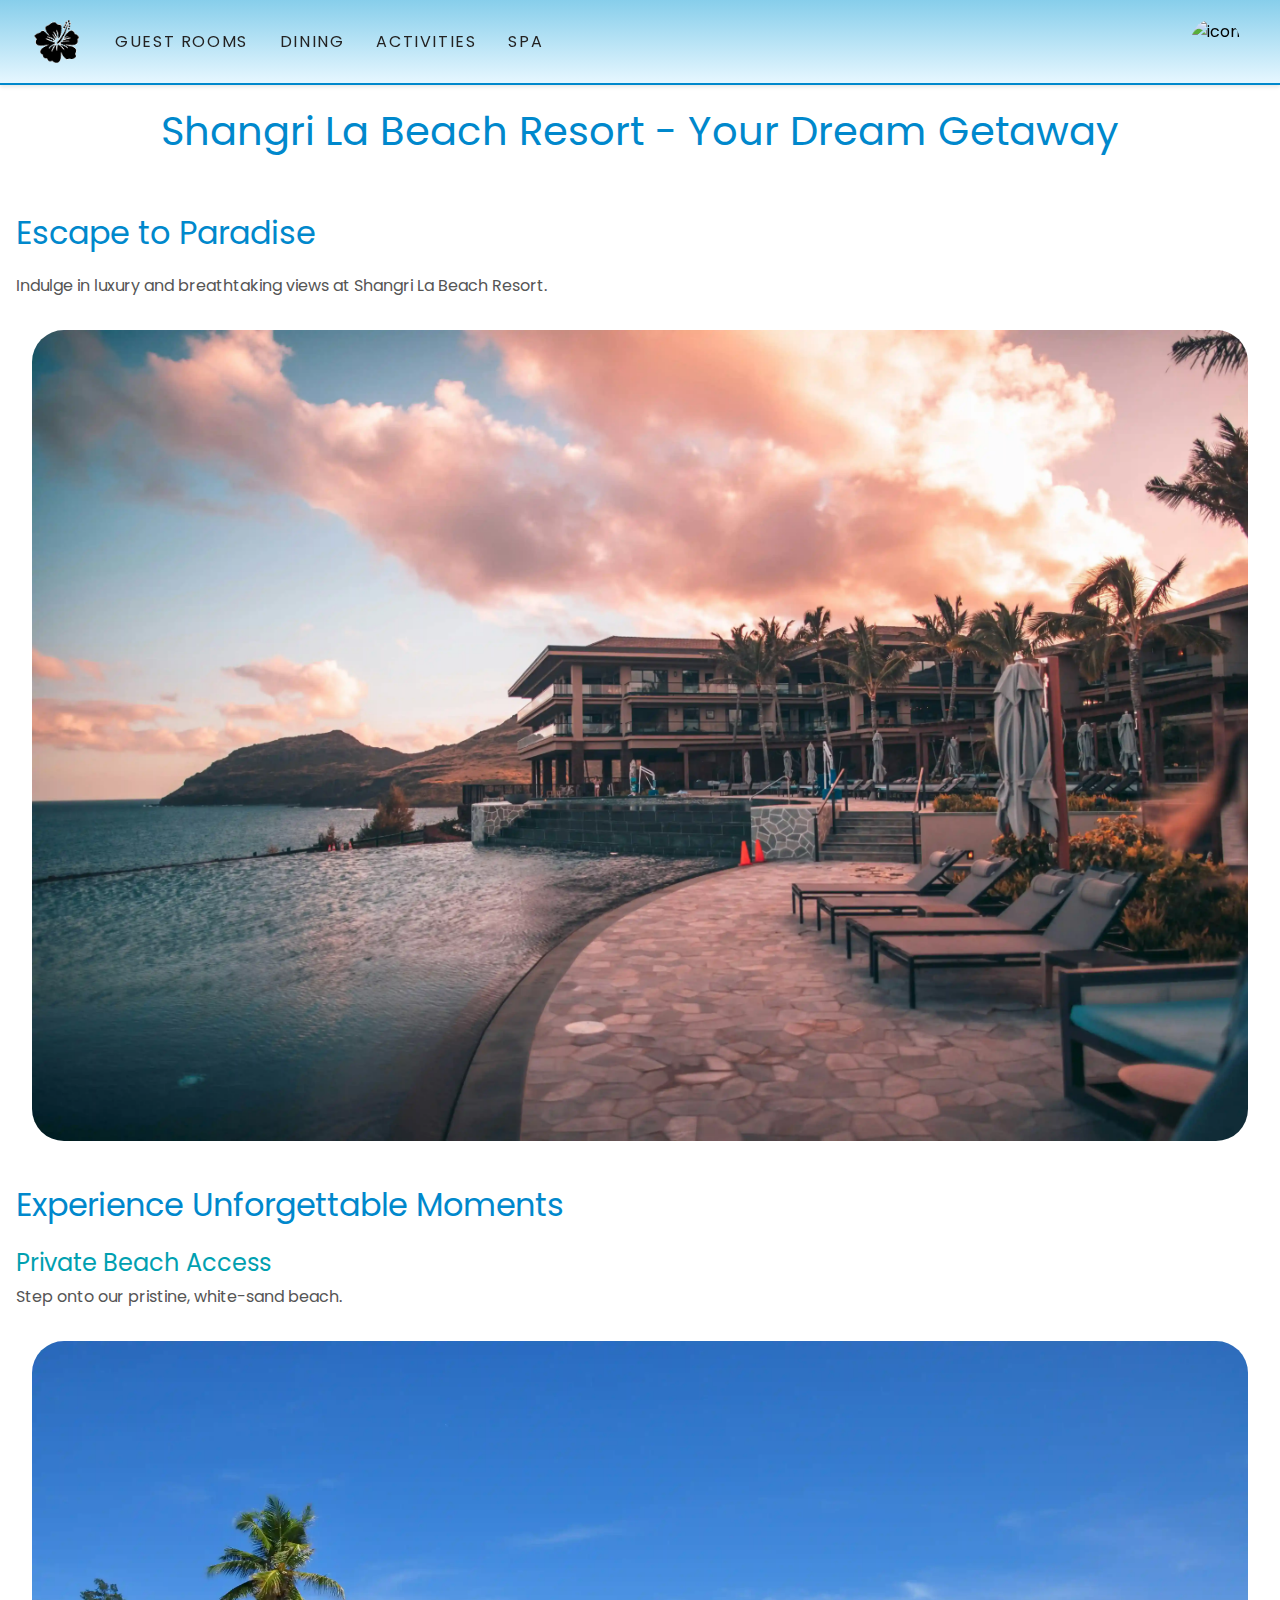
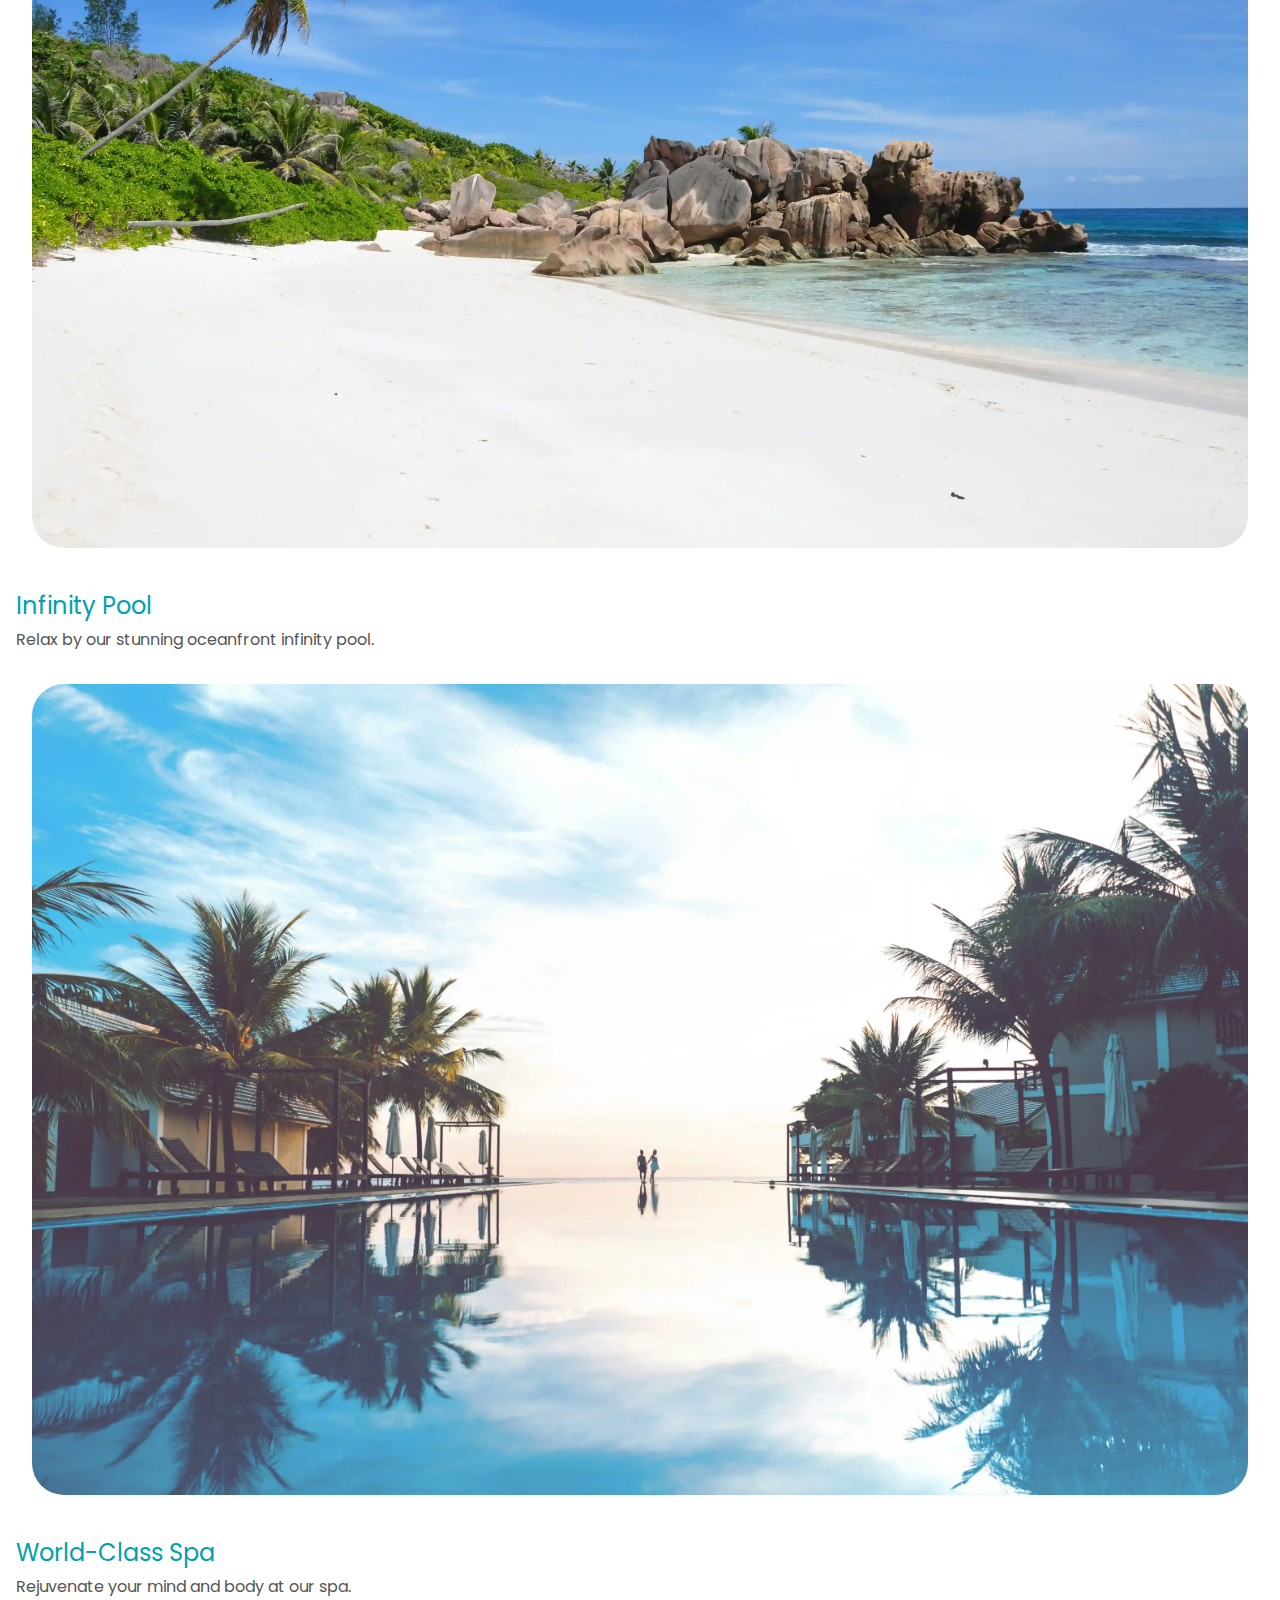
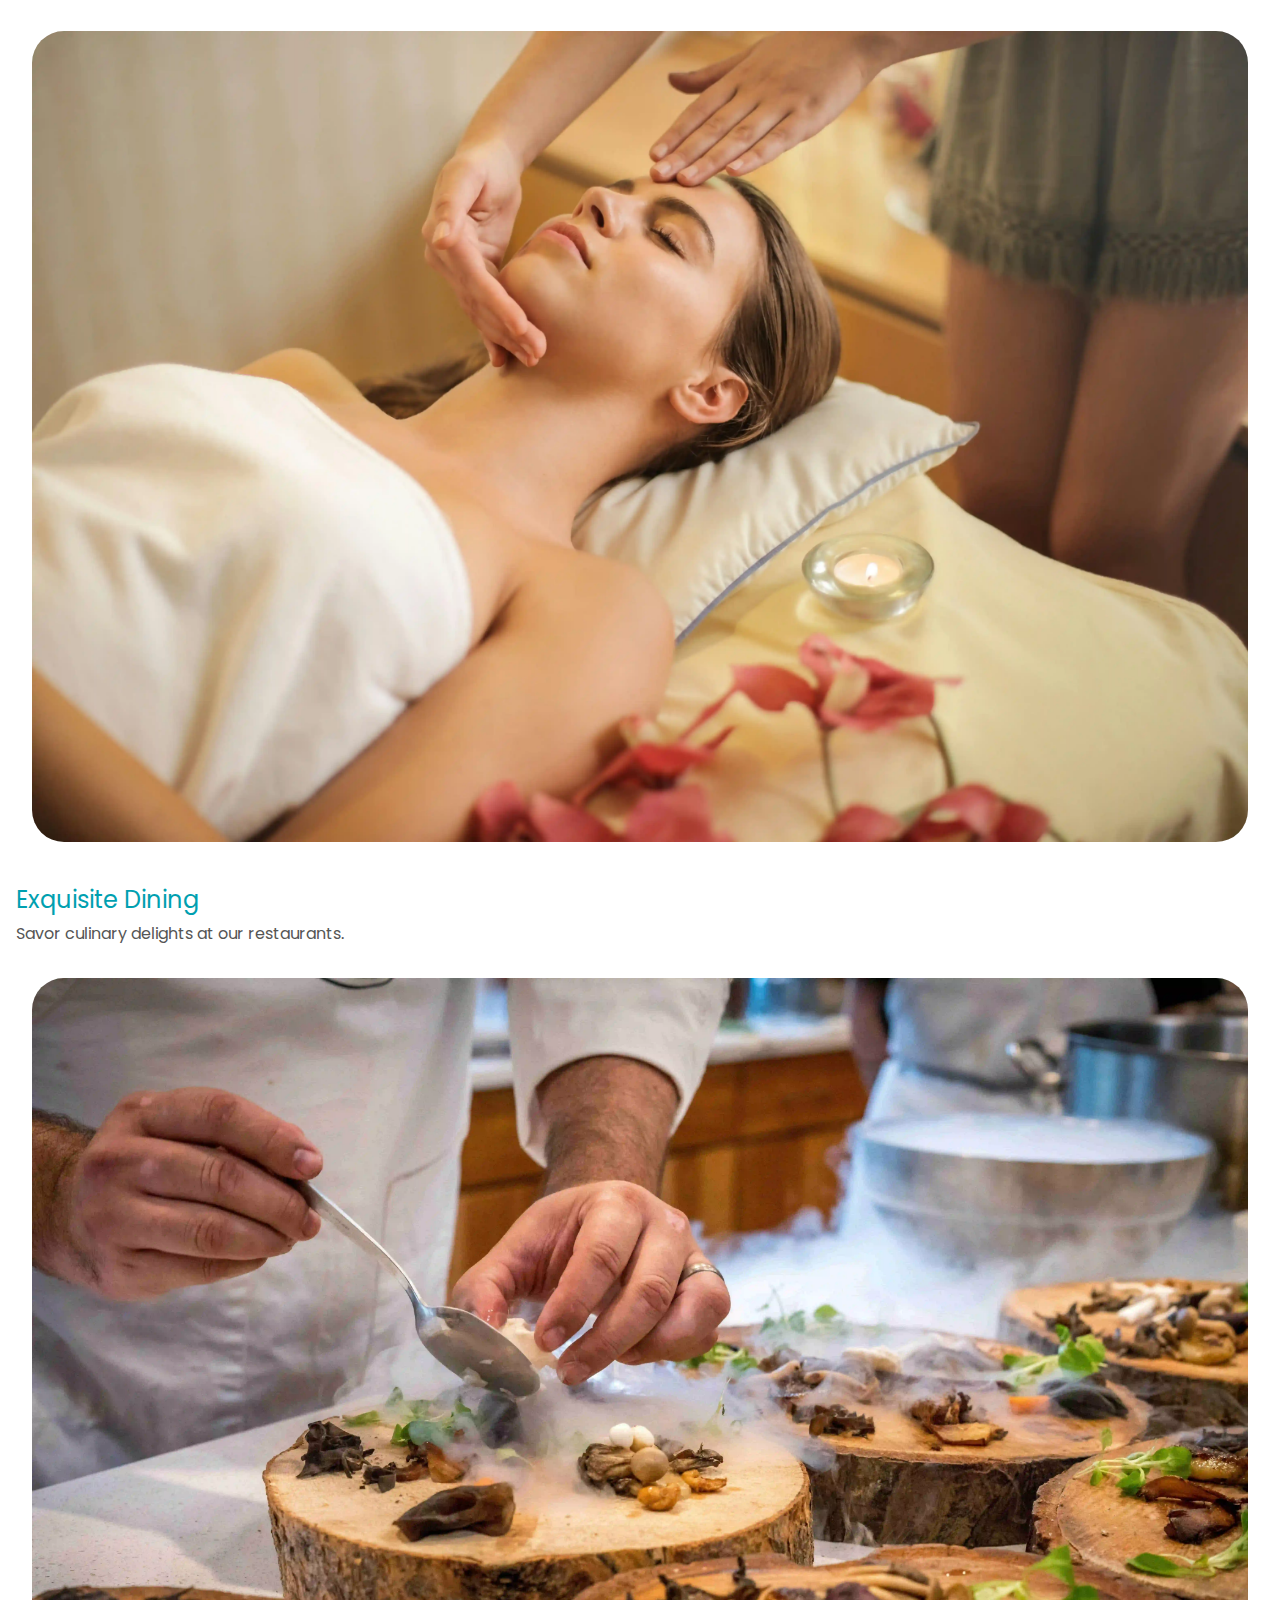
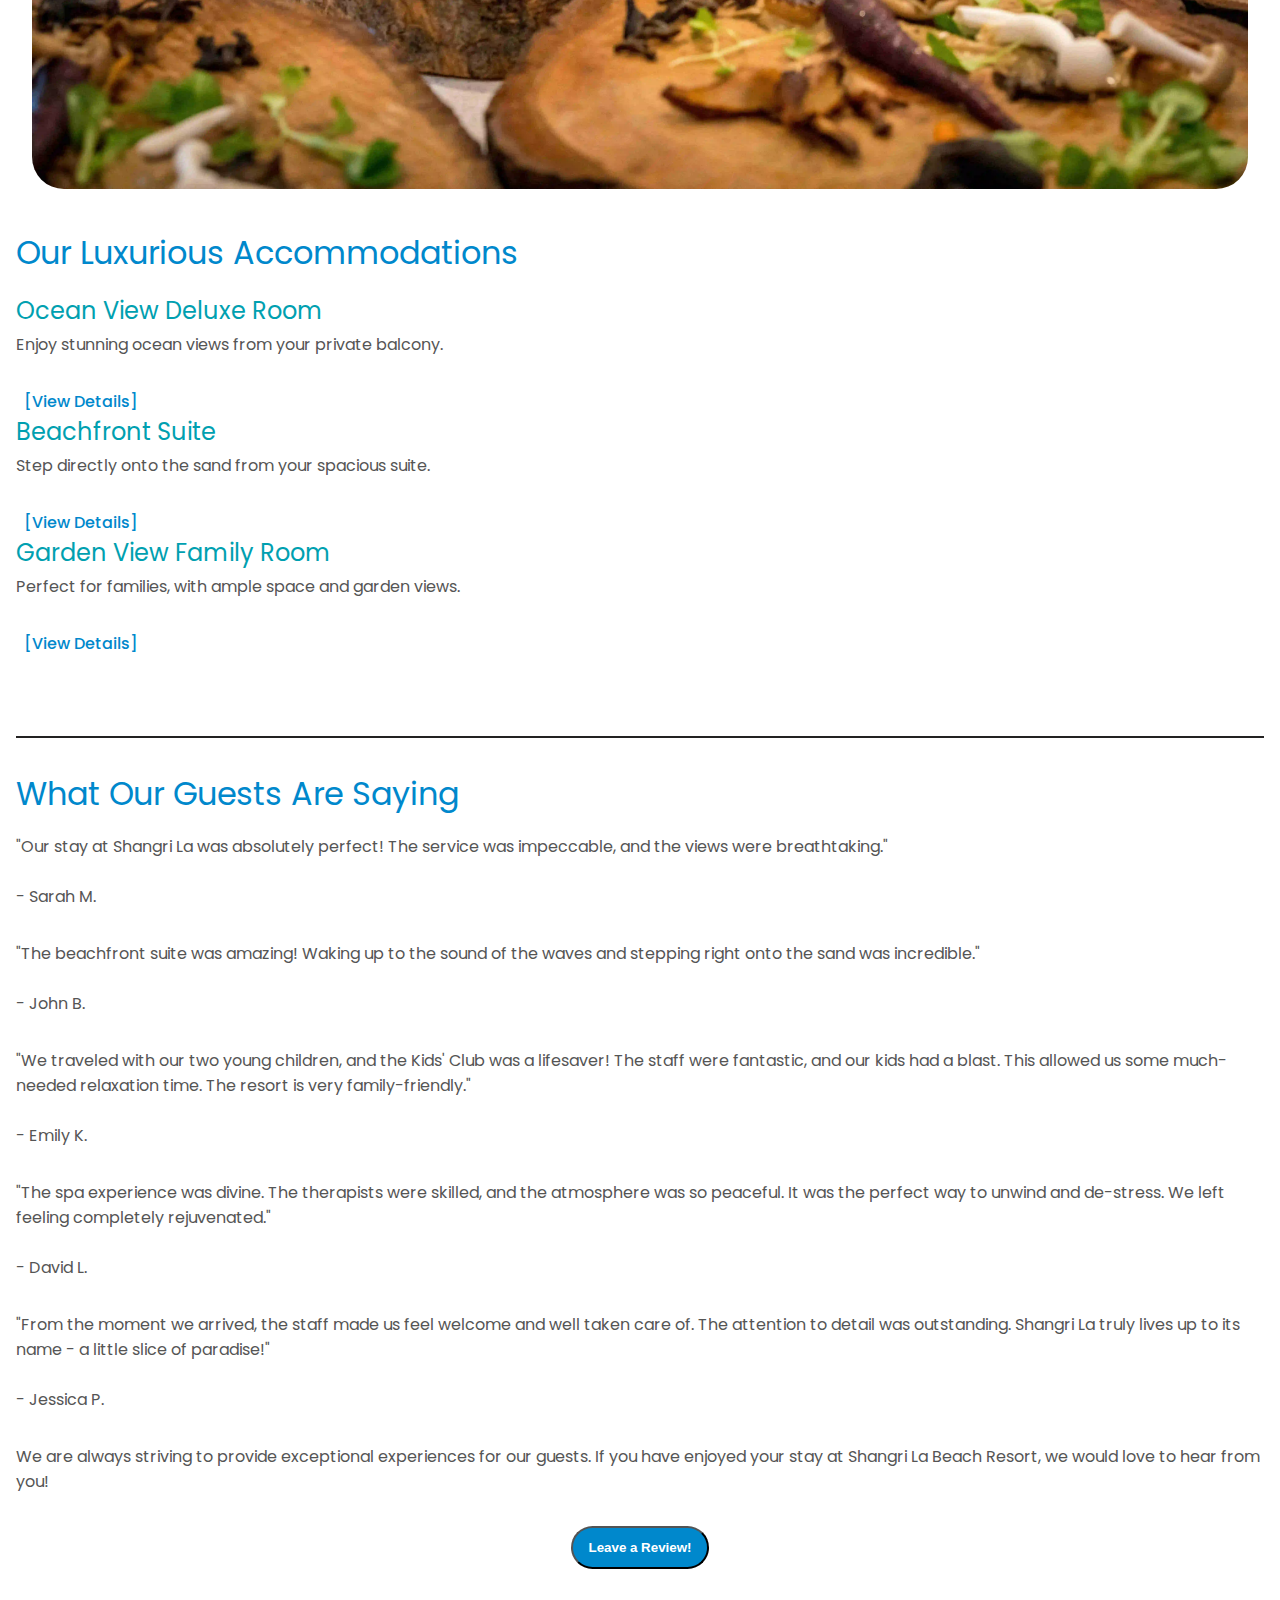
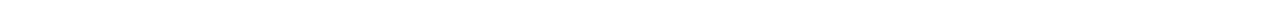
==== commit 3a377d0e: "change fine dining photo and fix favicon" ====
--- a/index.html
+++ b/index.html
@@ -4,6 +4,7 @@
     <meta charset="UTF-8">
     <meta name="viewport" content="width=device-width, initial-scale=1.0">
     <title>Home</title>
+    <link rel="icon" type="image/png" href="./favicon.png">
     <link rel="stylesheet" href="./style.css">
     <link rel="preconnect" href="https://fonts.googleapis.com">
 <link rel="preconnect" href="https://fonts.gstatic.com" crossorigin>
@@ -42,7 +43,7 @@
             <img src="./Photos/pexels-olly-3757657.webp" alt="">
             <h3>Exquisite Dining</h3>
             <p>Savor culinary delights at our restaurants.</p>
-            <img src="./Photos/noz-thumb.webp" alt="">
+            <img src="./Photos//pexels-elevate-1267320 2.webp" alt="">
         </section>
         <section>
             <h2>Our Luxurious Accommodations</h2>
